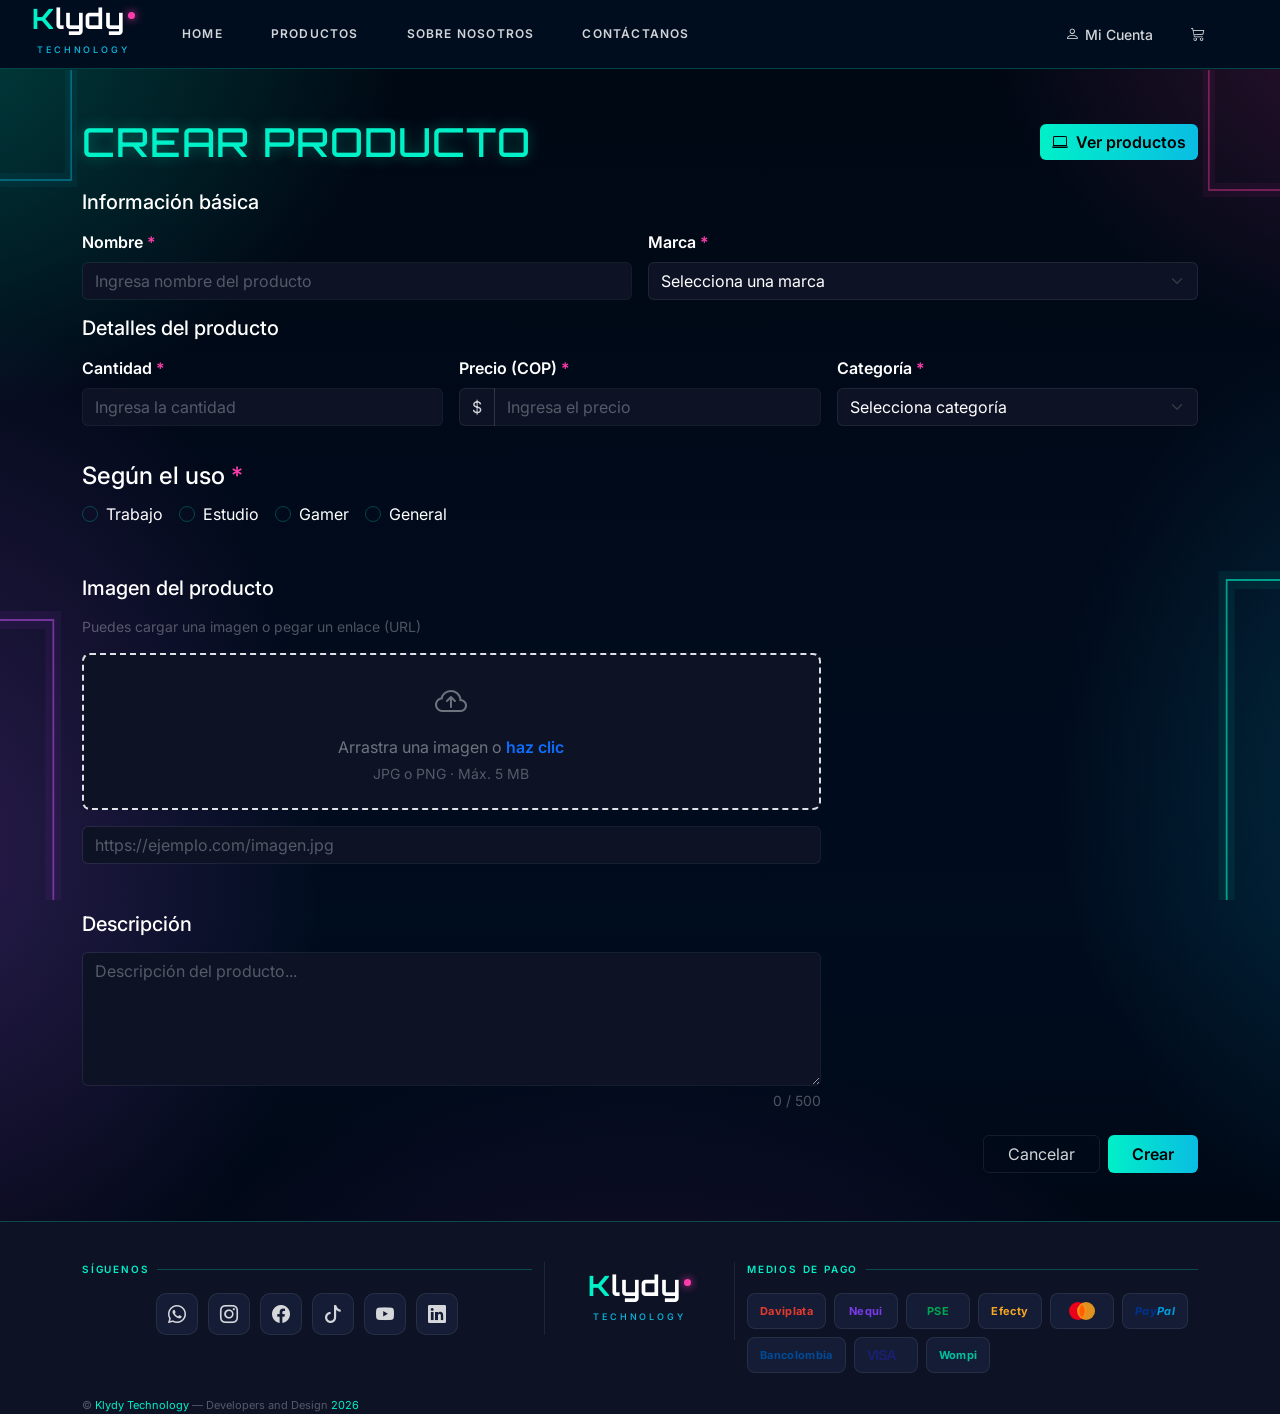
==== FRONTEND/HTML/admin-crear.html @ 04907a75 "Entrega tarea 12." ====
<!DOCTYPE html>
<html lang="es">

<head>
  <meta charset="UTF-8" />
  <meta name="viewport" content="width=device-width, initial-scale=1.0" />
  <title>KLYDY Technology</title>

  <!-- Fuentes -->
  <link rel="preconnect" href="https://fonts.googleapis.com" />
  <link rel="preconnect" href="https://fonts.gstatic.com" crossorigin />
  <link
    href="https://fonts.googleapis.com/css2?family=Orbitron:wght@400;700;900&family=Inter:wght@400;500;600&display=swap"
    rel="stylesheet" />

  <!-- Bootstrap 5 CSS -->
  <link href="https://cdn.jsdelivr.net/npm/bootstrap@5.3.8/dist/css/bootstrap.min.css" rel="stylesheet"
    integrity="sha384-sRIl4kxILFvY47J16cr9ZwB07vP4J8+LH7qKQnuqkuIAvNWLzeN8tE5YBujZqJLB" crossorigin="anonymous">

  <!-- Bootstrap Icons -->
  <link href="https://cdn.jsdelivr.net/npm/bootstrap-icons@1.11.0/font/bootstrap-icons.css" rel="stylesheet" />

  <!-- Favicon -->
  <link rel="icon" type="image/png" sizes="32x32" href="../images/klydy-favicon-32.png" />

  <!-- CSS de estilos generales del proyecto (variables, body, neon-lines) -->
  <link rel="stylesheet" href="../CSS/nav-footer.css" />

  <!-- CSS de esta página -->
  <link rel="stylesheet" href="../CSS/admin-crear.css" />
</head>

<body>

  <!-- ─────────────────────────────────────────────────────────
       DECORACIÓN GLOBAL — L-shapes neón en esquinas
       Heredado de nav-footer.css · position: fixed · z-index: 0
  ──────────────────────────────────────────────────────────── -->
  <div class="neon-lines" aria-hidden="true">
    <svg viewBox="0 0 1440 900" preserveAspectRatio="none" xmlns="http://www.w3.org/2000/svg">

      <!-- Cyan — esquina derecha inferior -->
      <polyline points="1380,900 1380,580 1440,580" fill="none" stroke="#00f0c8" stroke-width="2" opacity="0.6" />
      <polyline points="1380,900 1380,580 1440,580" fill="none" stroke="#00f0c8" stroke-width="18" opacity="0.07" />

      <!-- Purple — esquina izquierda inferior -->
      <polyline points="60,900 60,620 0,620" fill="none" stroke="#bc4fe8" stroke-width="2" opacity="0.55" />
      <polyline points="60,900 60,620 0,620" fill="none" stroke="#bc4fe8" stroke-width="18" opacity="0.07" />

      <!-- Pink — esquina derecha superior -->
      <polyline points="1440,190 1360,190 1360,70" fill="none" stroke="#ff3cac" stroke-width="1.5" opacity="0.50" />
      <polyline points="1440,190 1360,190 1360,70" fill="none" stroke="#ff3cac" stroke-width="14" opacity="0.06" />

      <!-- Blue — esquina izquierda superior -->
      <polyline points="0,180 80,180 80,70" fill="none" stroke="#0abde3" stroke-width="1.5" opacity="0.50" />
      <polyline points="0,180 80,180 80,70" fill="none" stroke="#0abde3" stroke-width="14" opacity="0.06" />

    </svg>
  </div>

  <!-- ============================================================
     NAVBAR
     ============================================================ -->
  <section class="nav">
    <nav class="navbar navbar-expand-lg">
      <div class="container-fluid">
        <div class="container-logo">
          <div class="footer-logo-wrap d-flex">
            <a class="footer-logo" href="#">
              <span>K</span>lydy<span class="footer-logo-dot"></span>
            </a>
            <p class="footer-sub">Technology</p>
          </div>
        </div>

        <!-- Toggler hamburguesa -->
        <button class="navbar-toggler d-lg-none" type="button" data-bs-toggle="collapse" data-bs-target="#navbarKlydy"
          aria-controls="navbarKlydy" aria-expanded="false" aria-label="Toggle navigation">
          <span class="navbar-toggler-icon"></span>
        </button>

        <!-- Collapse con links -->
        <div class="collapse navbar-collapse" id="navbarKlydy">
          <div>
            <ul class="navbar-nav flex-grow-1 justify-content-evenly mb-2 mb-lg-0">
              <li class="nav-item"><a class="nav-link klydy-link" href="index.html">HOME</a></li>
              <li class="nav-item"><a class="nav-link klydy-link" href="productos.html">PRODUCTOS</a></li>
              <li class="nav-item"><a class="nav-link klydy-link" href="sobre-nosotros.html">SOBRE NOSOTROS</a></li>
              <li class="nav-item"><a class="nav-link klydy-link" href="contacto.html">CONTÁCTANOS</a></li>
            </ul>
          </div>
        </div>

        <!-- Solo desktop -->
        <div class="d-none d-lg-flex align-items-center gap-2">
          <form class="d-flex align-items-center gap-2">
            <button class="btn klydy-btn-login" type="button" data-bs-toggle="modal" data-bs-target="#modalLogin">
              <i class="bi bi-person"></i> Mi Cuenta
            </button>
            <button class="btn klydy-btn-cart d-flex align-items-center" type="button" data-bs-toggle="offcanvas"
              data-bs-target="#offcanvasCarrito">
              <i class="bi bi-cart3"></i>
              <span class="klydy-badge ms-1" id="badge-desktop"></span>
            </button>
          </form>
        </div>

      </div>
    </nav>
  </section>




  <main>
    <section class="py-4 py-md-5">
      <div class="container">

        <!-- TÍTULO Y BOTON VER -->
        <div class="d-flex flex-column flex-md-row justify-content-between align-items-md-center mb-4 gap-2">

          <h1 class="mb-0">Crear producto</h1>

          <a href="../HTML/admin-ver.html" class="btn btn-outline-info btn__info">
            <i class="bi bi-laptop me-1"></i> Ver productos
          </a>
        </div>

        <form id="formCrearProducto" novalidate>

          <!-- ═══════════════════════════════
             SECCIÓN 1: INFORMACIÓN BÁSICA
        ═══════════════════════════════ -->
          <h5 class="mb-3">Información básica</h5>

          <!-- Nombre | Marca -->
          <div class="row g-3 mb-3">

            <div class="col-12 col-md-6">
              <label for="nombre" class="form-label fw-semibold">
                Nombre <span class="text-danger">*</span>
              </label>
              <input type="text" class="form-control" id="nombre" name="nombre"
                placeholder="Ingresa nombre del producto" maxlength="100" required />
              <div class="invalid-feedback">
                El nombre es obligatorio (máx. 100 caracteres).
              </div>
            </div>




            <div class="col-12 col-md-6">
              <label for="marca" class="form-label fw-semibold">
                Marca <span class="text-danger">*</span>
              </label>
              <select class="form-select" id="marca" name="marca" required>
                <option value="">Selecciona una marca</option>
                <option value="Samsung">Samsung</option>
                <option value="Acer">Acer</option>
                <option value="Apple">Apple</option>
                <option value="Asus">Asus</option>
                <option value="Dell">Dell</option>
                <option value="HP">HP</option>
                <option value="Lenovo">Lenovo</option>
                <option value="MSI">MSI</option>
                <option value="Otros">Otras</option>
              </select>

              <div class="invalid-feedback">
                Debes seleccionar una marca.
              </div>



            </div>






          </div>

          <!-- ═══════════════════════════════
             SECCIÓN 2: DETALLES DEL PRODUCTO
        ═══════════════════════════════ -->
          <h5 class="mb-3">Detalles del producto</h5>

          <!-- Cantidad | Precio | Categoría -->
          <div class="row g-3 mb-3">

            <div class="col-12 col-md-4">
              <label for="cantidad" class="form-label fw-semibold">
                Cantidad <span class="text-danger">*</span>
              </label>
              <input type="number" class="form-control" id="cantidad" name="cantidad" placeholder="Ingresa la cantidad"
                min="0" max="99999" step="1" required />
              <div class="invalid-feedback">
                Ingresa una cantidad válida (≥ 0).
              </div>
            </div>

            <div class="col-12 col-md-4">
              <label for="precio" class="form-label fw-semibold">
                Precio (COP) <span class="text-danger">*</span>
              </label>
              <div class="input-group">
                <span class="input-group-text">$</span>
                <input type="text" class="form-control" id="precio" name="precio" placeholder="Ingresa el precio"
                  inputmode="numeric" maxlength="15" required />
              </div>
              <div class="invalid-feedback d-block" id="precioError" style="display:none !important;"></div>
            </div>

            <div class="col-12 col-md-4">
              <label for="categoria" class="form-label fw-semibold">
                Categoría <span class="text-danger">*</span>
              </label>
              <select class="form-select" id="categoria" name="categoria" required>
                <option value="" selected disabled>Selecciona categoría</option>
                <option value="laptops">Laptops</option>
                <option value="mouses">Mouses</option>
                <option value="smartwatches">Smartwatches</option>
                <option value="audio">Audio</option>
                <option value="teclados">Teclados</option>
                <option value="tarjetas">Tarjetas Gráficas</option>
                <option value="accesorios">Accesorios</option>
              </select>
              <div class="invalid-feedback">
                Selecciona una categoría.
              </div>
            </div>

          </div>

          <!-- Uso -->
          <div class="row g-3 mb-3 mt-3">
            <div class="col-12">
              <fieldset>
                <legend class="form-label  mb-2">
                  Según el uso <span class="text-danger">*</span>
                </legend>

                <div class="d-flex flex-wrap gap-3">
                  <div class="form-check">
                    <input class="form-check-input" type="radio" name="uso" id="usoTrabajo" value="trabajo" required />
                    <label class="form-check-label" for="usoTrabajo">Trabajo</label>
                  </div>

                  <div class="form-check">
                    <input class="form-check-input" type="radio" name="uso" id="usoEstudio" value="estudio" />
                    <label class="form-check-label" for="usoEstudio">Estudio</label>
                  </div>

                  <div class="form-check">
                    <input class="form-check-input" type="radio" name="uso" id="usoGamer" value="gamer" />
                    <label class="form-check-label" for="usoGamer">Gamer</label>
                  </div>

                  <div class="form-check">
                    <input class="form-check-input" type="radio" name="uso" id="usoGeneral" value="general" />
                    <label class="form-check-label" for="usoGeneral">General</label>
                  </div>
                </div>

                <div class="text-danger small mt-1" id="usoError" style="display:none;">
                  Selecciona un tipo de uso.
                </div>
              </fieldset>
            </div>
          </div>

          <!-- ═══════════════════════════════
             SECCIÓN 3: IMAGEN
        ═══════════════════════════════ -->


          <h5 class="mb-3 mt-5">Imagen del producto</h5>

          <div class="row g-3 mb-3">
            <div class="col-12 col-md-8">

              <!-- MENSAJE -->
              <p class="text-muted small">
                Puedes cargar una imagen o pegar un enlace (URL)
              </p>

              <!-- DROPZONE -->
              <div id="dropZone"
                class="border border-2 rounded-3 d-flex flex-column align-items-center justify-content-center p-4 text-center"
                style="cursor:pointer; min-height: 140px; border-style: dashed !important;">

                <i class="bi bi-cloud-arrow-up fs-2 mb-2 text-secondary"></i>
                <p class="mb-1 text-secondary">
                  Arrastra una imagen o <span class="text-primary fw-semibold">haz clic</span>
                </p>
                <p class="small text-muted mb-0">JPG o PNG · Máx. 5 MB</p>

                <input type="file" class="d-none" id="imagenProducto" accept=".jpg,.jpeg,.png" />
              </div>

              <!-- INPUT URL -->
              <div class="mt-3">
                <input type="url" id="imagenUrl" class="form-control" placeholder="https://ejemplo.com/imagen.jpg" />
              </div>

              <!-- PREVIEW (sirve para ambos) -->
              <div id="previewContainer" class="mt-3 d-none">
                <div class="d-flex align-items-center gap-3">
                  <img id="previewImg" class="rounded border" style="max-width: 120px;" />
                  <div>
                    <p class="small mb-1" id="previewNombre"></p>
                    <button type="button" class="btn btn-sm btn-outline-danger" id="btnQuitarImagen">
                      Quitar
                    </button>
                  </div>
                </div>
              </div>

              <div class="text-danger small mt-1" id="imagenError" style="display:none;"></div>

            </div>
          </div>

          <!-- ═══════════════════════════════
             SECCIÓN 4: DESCRIPCIÓN
        ═══════════════════════════════ -->
          <h5 class="mb-3 mt-5">Descripción</h5>

          <div class="row g-3 mb-4">
            <div class="col-12 col-md-8">
              <textarea class="form-control" id="descripcion" rows="5" placeholder="Descripción del producto..."
                maxlength="500" required></textarea>
              <div class="invalid-feedback">La descripción es obligatoria (máx. 500 caracteres).</div>
              <div class="form-text text-end" id="descContador">0 / 500</div>
            </div>
          </div>

          <!-- BOTONES -->
          <div class="d-flex justify-content-end gap-2 flex-wrap">
            <button type="button" id="btnCancelar" class="btn btn-outline-secondary px-4">
              Cancelar
            </button>
            <button type="submit" class="btn btn-dark px-4">
              Crear
            </button>
          </div>

        </form>
      </div>
    </section>
 
  </main>
  <!-- FIN CONTENIDO  -->








  <!-- ============================================================
     MODAL LOGIN
    
     ============================================================ -->
  <div class="modal fade" id="modalLogin" tabindex="-1">
    <div class="modal-dialog modal-dialog-centered">
      <div class="modal-content modal-klydy">

        <div class="modal-header border-0">
          <h5 class="modal-title text-white fw-bold">Iniciar sesión</h5>
          <button type="button" class="btn-close btn-close-white" data-bs-dismiss="modal" aria-label="Cerrar"></button>
        </div>

        <div class="modal-logo-wrap">
          <p class="modal-logo"><span>K</span>lydy<span class="modal-logo-dot"></span></p>
          <p class="modal-logo-sub">Technology</p>
        </div>

        <div class="modal-body px-4 pb-4">
          <div class="mb-3">
            <label class="modal-label">Correo</label>
            <input type="email" class="form-control klydy-input" placeholder="tu@email.com">
          </div>
          <div class="mb-4">
            <label class="modal-label">Contraseña</label>
            <input type="password" class="form-control klydy-input" placeholder="••••••••">
          </div>
          <button class="btn w-100 fw-bold modal-btn-enter">ENTRAR</button>
          <p class="modal-register-text">
            <a href="registrarse.html" class="modal-register-link">Regístrate</a>
            <a href="recuperar.html" class="modal-register-link">¿Olvidaste tu contraseña?</a>
          </p>
        </div>

      </div>
    </div>
  </div>


  <!-- ============================================================
     OFFCANVAS CARRITO
     ============================================================ -->
  <div class="offcanvas offcanvas-end" tabindex="-1" id="offcanvasCarrito" aria-labelledby="offcanvasCarritoLabel">
    <div class="offcanvas-header" style="background:#0d1225; border-bottom: 1px solid rgba(0,240,200,0.2);">
      <h5 class="offcanvas-title text-white" id="offcanvasCarritoLabel">
        <i class="bi bi-cart3 me-2" style="color:#00f0c8;"></i>Mi Carrito
      </h5>
      <button type="button" class="btn-close btn-close-white" data-bs-dismiss="offcanvas" aria-label="Cerrar"></button>
    </div>
    <div class="offcanvas-body" style="background:#0d1225; color: rgba(255,255,255,0.5);">
      <p class="text-center mt-4">Tu carrito está vacío.</p>
    </div>
  </div>


  <section class="footer">
    <!-- ══════════════════════════════════════════════════════
     FOOTER
══════════════════════════════════════════════════════ -->
    <footer class="klydy-footer">
      <div class="container">

        <div class="row gy-4 pb-4 align-items-start">

          <!-- COL: REDES SOCIALES -->
          <div class="col-12 col-md-5 col-lg-5 footer-divider">
            <p class="footer-title">Síguenos</p>
            <div class="social-grid">
              <a href="#" class="social-btn whatsapp" title="WhatsApp"> <i class="bi bi-whatsapp"></i></a>
              <a href="#" class="social-btn instagram" title="Instagram"><i class="bi bi-instagram"></i></a>
              <a href="#" class="social-btn facebook" title="Facebook"> <i class="bi bi-facebook"></i></a>
              <a href="#" class="social-btn tiktok" title="TikTok"> <i class="bi bi-tiktok"></i></a>
              <a href="#" class="social-btn youtube" title="YouTube"> <i class="bi bi-youtube"></i></a>
              <a href="#" class="social-btn linkedin" title="LinkedIn"> <i class="bi bi-linkedin"></i></a>
            </div>
          </div>

          <!-- COL: LOGO -->
          <div class="col-12 col-md-2 col-lg-2 footer-divider d-flex align-items-center justify-content-center">
            <div class="footer-logo-wrap">
              <a class="footer-logo" href="#">
                <span>K</span>lydy<span class="footer-logo-dot"></span>
              </a>
              <p class="footer-sub">Technology</p>
            </div>
          </div>

          <!-- COL: MEDIOS DE PAGO -->
          <div class="col-12 col-md-5 col-lg-5">
            <p class="footer-title">Medios de pago</p>
            <div class="payment-grid">
              <div class="payment-badge"><span class="pay-daviplata">Daviplata</span></div>
              <div class="payment-badge"><span class="pay-nequi">Nequi</span></div>
              <div class="payment-badge"><span class="pay-pse">PSE</span></div>
              <div class="payment-badge"><span class="pay-efecty">Efecty</span></div>
              <div class="payment-badge">
                <svg width="32" height="20" viewBox="0 0 32 20" xmlns="http://www.w3.org/2000/svg">
                  <circle cx="12" cy="10" r="9" fill="#eb001b" />
                  <circle cx="20" cy="10" r="9" fill="#f79e1b" opacity="0.9" />
                  <path d="M16 3.5a9 9 0 0 1 0 13A9 9 0 0 1 16 3.5z" fill="#ff5f00" />
                </svg>
              </div>
              <div class="payment-badge">
                <span class="pay-paypal" style="font-weight:800; font-style:italic;">Pay<span
                    style="color:#009cde;">Pal</span></span>
              </div>
              <div class="payment-badge"><span class="pay-bancol">Bancolombia</span></div>
              <div class="payment-badge">
                <svg width="38" height="14" viewBox="0 0 38 14" xmlns="http://www.w3.org/2000/svg">
                  <text x="0" y="12" font-family="Arial" font-size="14" font-weight="900" fill="#1a1f71"
                    letter-spacing="-1">VISA</text>
                </svg>
              </div>
              <div class="payment-badge"><span class="pay-wompi">Wompi</span></div>
            </div>
          </div>
        </div>

        <!-- BARRA COPYRIGHT -->

        <div class="col-12">
          <p class="footer-copy">
            © <span>Klydy Technology</span> — Developers and Design <span>2026</span>
          </p>
        </div>

      </div>
    </footer>
  </section>


  <!-- ============================================================
     BARRA INFERIOR MÓVIL
     ============================================================ -->
  <div class="bottom-nav d-lg-none">

    <button class="bottom-nav-item btn-cuenta" data-bs-toggle="modal" data-bs-target="#modalLogin"
      onclick="setActive(this)">
      <i class="bi bi-person-circle"></i>
      <span class="label">Mi Cuenta</span>
    </button>

    <button class="bottom-nav-item btn-carrito" data-bs-toggle="offcanvas" data-bs-target="#offcanvasCarrito"
      onclick="setActive(this)">
      <i class="bi bi-cart3"></i>
      <span class="bottom-badge" id="badge-mobile">0</span>
      <span class="label">Carrito</span>
    </button>

    <button class="bottom-nav-item btn-menu active" data-bs-toggle="collapse" data-bs-target="#navbarKlydy"
      onclick="setActive(this)">
      <i class="bi bi-grid-3x3-gap"></i>
      <span class="label">Menú</span>
    </button>
  </div>




  <!-- Bootstrap  -->
  <script src="https://cdn.jsdelivr.net/npm/bootstrap@5.3.8/dist/js/bootstrap.bundle.min.js"
    integrity="sha384-FKyoEForCGlyvwx9Hj09JcYn3nv7wiPVlz7YYwJrWVcXK/BmnVDxM+D2scQbITxI"
    crossorigin="anonymous"></script>




  <script src="../JS/admin-crear.js"></script>
   <div id="toastProducto" class="toast-custom">Producto agregado correctamente</div>
</body>

</html>
---- FRONTEND/CSS/nav-footer.css ----
/* ============================================================
   BASE
   ============================================================ */
*, *::before, *::after { box-sizing: border-box; margin: 0; padding: 0; }


:root {

  /* ── FONDOS ─────────────────────────────────────────────── */
  --bg-base:          #050d1f;   /* Fondo principal */
  --bg-surface:       #0d1225;   /* Tarjetas, modales */
  --bg-elevated:      #141d35;   /* Hover, elementos */
  --bg-overlay:       rgba(5, 13, 31, 0.97);  /* Navbar, overlays */

  /* ── NEONES PRINCIPALES ─────────────────────────────────── */
  --neon-cyan:        #00f0c8;   /* Primario — links activos, bordes, precios */
  --neon-purple:      #bc4fe8;   /* Secundario — categorías, login */
  --neon-pink:        #ff3cac;   /* Acento — carrito, badges, CTAs */
  --neon-blue:        #0abde3;   /* Info — botón enviar, links */

  /* ── NEONES CON OPACIDAD (fondos) ───────────────── */
  --neon-cyan-10:     rgba(0, 240, 200, 0.10);
  --neon-cyan-15:     rgba(0, 240, 200, 0.15);
  --neon-cyan-20:     rgba(0, 240, 200, 0.20);
  --neon-purple-10:   rgba(188, 79, 232, 0.10);
  --neon-purple-20:   rgba(188, 79, 232, 0.20);
  --neon-pink-10:     rgba(255, 60, 172, 0.10);
  --neon-pink-20:     rgba(255, 60, 172, 0.20);
  --neon-blue-10:     rgba(10, 189, 227, 0.10);
  --neon-blue-20:     rgba(10, 189, 227, 0.20);

  /* ── TEXTO ──────────────────────────────────────────────── */
  --text-primary:     #ffffff;
  --text-secondary:   rgba(255, 255, 255, 0.825);
  --text-muted:       rgba(255, 255, 255, 0.30);
  --text-cyan:        #00f0c8;
  --text-purple:      #bc4fe8;
  --text-pink:        #ff3cac;
  --text-blue:        #0abde3;

  /* ── BORDES ─────────────────────────────────────────────── */
  --border-default:   rgba(255, 255, 255, 0.08);
  --border-cyan:      rgba(0, 240, 200, 0.25);
  --border-cyan-hover:rgba(0, 240, 200, 0.55);
  --border-purple:    rgba(188, 79, 232, 0.25);
  --border-pink:      rgba(255, 60, 172, 0.25);
  --border-blue:      rgba(10, 189, 227, 0.25);

  /* / SOMBRAS ────────────────────────────────────── */
  --glow-cyan:        0 0 14px rgba(0, 240, 200, 0.35);
  --glow-cyan-lg:     0 0 30px rgba(0, 240, 200, 0.50);
  --glow-purple:      0 0 14px rgba(188, 79, 232, 0.35);
  --glow-pink:        0 0 14px rgba(255, 60, 172, 0.35);
  --glow-blue:        0 0 14px rgba(10, 189, 227, 0.35);

  /* ── GRADIENTES ─────────────────────────────────────────── */
  --gradient-cyan-purple: linear-gradient(90deg, #00f0c8, #bc4fe8);
  --gradient-purple-pink: linear-gradient(90deg, #bc4fe8, #ff3cac);
  --gradient-cyan-blue:   linear-gradient(90deg, #00f0c8, #0abde3);
  --gradient-btn:         linear-gradient(90deg, #00f0c8, #0abde3);

  /* ── BORDER RADIUS ──────────────────────────────────────── */
  --radius-sm:   6px;
  --radius-md:   8px;
  --radius-lg:   12px;
  --radius-xl:   16px;
  --radius-pill: 999px;

  /* ── TIPOGRAFÍA ─────────────────────────────────────────── */
  --font-heading: 'Orbitron', sans-serif;
  --font-body:    'Inter', sans-serif;

  /* ── TRANSICIONES ───────────────────────────────────────── */
  --transition-fast:   all 0.15s ease;
  --transition-normal: all 0.20s ease;
  --transition-slow:   all 0.30s ease;

}

body {
  background-color: #000510;
  background-image:
    /* Niebla cyan intensa arriba izquierda */
    radial-gradient(ellipse 70% 50% at -10% 0%,   rgba(0,240,200,0.28)  0%, transparent 60%),
    /* Niebla purple izquierda centro */
    radial-gradient(ellipse 55% 70% at -5%  60%,  rgba(188,79,232,0.22) 0%, transparent 55%),
    /* Niebla pink arriba derecha */
    radial-gradient(ellipse 60% 45% at 110% 0%,   rgba(255,60,172,0.20) 0%, transparent 55%),
    /* Niebla blue derecha centro */
    radial-gradient(ellipse 50% 60% at 110% 55%,  rgba(10,189,227,0.18) 0%, transparent 55%),
    /* Resplandor purple abajo centro */
    radial-gradient(ellipse 80% 60% at 50%  110%,  rgba(188,79,232,0.18) 0%, transparent 60%),
    /* Cyan abajo izquierda */
    radial-gradient(ellipse 60% 40% at 30%  110%,  rgba(0,240,200,0.12)  0%, transparent 55%),
    /* Pink abajo derecha */
    radial-gradient(ellipse 50% 35% at 80%  110%,  rgba(255,60,172,0.14) 0%, transparent 55%),
    /* Base oscura profunda */
    linear-gradient(180deg, #000812 0%, #010a1a 35%, #000d1f 65%, #000510 100%);

  font-family: 'Inter', sans-serif; 
  min-height: 100vh;
  position: relative;
  padding-bottom: 70px;
  padding-top: 70px;
}

body {
  padding-top: 70px;
  padding-bottom: 70px;
  font-family: 'Inter', sans-serif; 
  min-height: 100vh;
  position: relative;

}

/* ── L-SHAPES ESQUINAS ─────────────────────────────────────── */
.neon-lines {
  position: fixed;
  inset: 0;
  z-index: 0;
  pointer-events: none;
}

.neon-lines svg {
  width: 100%;
  height: 100%;
  position: absolute;
  inset: 0;
}


@media (min-width: 992px) {
  body { 
    padding-bottom: 0; /* en desktop no hay barra inferior */
  }
}

nav{
   background: var(--bg-overlay);
   z-index: 9999;
}
.navbar {
  background: #000d1f !important;
  position: fixed !important;
  top: 0;
  left: 0;
  right: 0;
  width: 100%;
  z-index: 9999; /* ← debe ser mayor que todo lo demás */
  border-bottom: 1px solid var(--border-cyan);
  padding: 0;
  opacity: 100%;
}

.container-fluid {
  display: flex;
  align-items: center;
  padding: 0 2rem;
  height: 68px;
  gap: 8px;
}

.navbar-brand {
  font-family: 'Orbitron', sans-serif;
  font-size: 20px;
  font-weight: 700;
  color: var(--text-primary) !important;
  letter-spacing: 1px;
  text-decoration: none;
  flex-shrink: 0;
  
}
.navbar-brand span { color: var(--neon-cyan); }
.navbar-brand img {
  height: 40px;
  width: auto;
  object-fit: contain;
}

.klydy-link {
  margin-left: 30px;
  position: relative;
  font-size: 12px;
  font-weight: 600;
  letter-spacing: 0.1em;
  color: var(--text-secondary) !important;
  border: 1px solid transparent;
  border-radius: var(--radius-md);
  transition: var(--transition-normal);
  white-space: nowrap;
}

.klydy-link::after {
  content: '';
  position: absolute;
  bottom: 3px; left: 16px; right: 16px;
  height: 2px;
  background: var(--gradient-cyan-purple);
  border-radius: 2px;
  transform: scaleX(0);
  transform-origin: left;
  transition: transform 0.25s cubic-bezier(0.4,0,0.2,1);
}

.klydy-link:hover,
.klydy-link.active {
  color: var(--neon-cyan) !important;
  background: var(--neon-cyan-10);
  border-color: var(--border-cyan);
  box-shadow: var(--glow-cyan);
}

.klydy-link:hover::after,
.klydy-link.active::after {
  transform: scaleX(1);
}

.klydy-input {
  background: var(--bg-surface) !important;
  border: 1px solid var(--border-cyan) !important;
  border-radius: var(--radius-md) !important;
  color: var(--text-primary) !important;
  font-size: 12px;
  width: 160px;
  transition: width 0.3s ease, border-color 0.2s, box-shadow 0.2s;
}
.klydy-input::placeholder { color: var(--text-muted) !important; }
.klydy-input:focus {
  width: 200px;
  border-color: var(--neon-cyan) !important;
  box-shadow: 0 0 0 3px var(--neon-cyan-10) !important;
}

.klydy-search-btn {
  color: var(--neon-cyan);
  padding: 7px 10px;
  transition: var(--transition-normal);
  background: transparent;
  display: flex; align-items: center;
}
.klydy-search-btn:hover {
  background: var(--neon-cyan-10);
  color: var(--neon-cyan);
  box-shadow: var(--glow-cyan);
}

.klydy-btn-login {
  font-size: 14px;
  font-weight: 500;
  color: var(--text-secondary);
  padding: 7px 14px;
  background: transparent;
  transition: var(--transition-normal);
  white-space: nowrap;
  display: flex; align-items: center; gap: 6px;
}
.klydy-btn-login:hover {
  color: var(--neon-cyan);
  background: var(--neon-cyan-10);
  border-color: var(--border-cyan);
  box-shadow: var(--glow-cyan);
}

.klydy-btn-cart {
  font-size: 14px;
  font-weight: 500;
  color: var(--text-secondary);
  padding: 7px 14px;
  background: transparent;
  transition: var(--transition-normal);
  white-space: nowrap;
  display: flex; align-items: center; gap: 6px;
}
.klydy-btn-cart:hover {
   color: var(--neon-cyan);
}

.klydy-badge {
  color: var(--text-primary);
  font-size: 14px;
  font-weight: 400;
  padding: 2px 6px;
  min-width: 18px;
  text-align: center;
  line-height: 1.4;  
}

.navbar-toggler {
  border-color: var(--border-cyan) !important;
  box-shadow: var(--glow-cyan);
  padding: 6px 10px;
}
.navbar-toggler-icon {
  background-image: url("data:image/svg+xml,%3csvg xmlns='http://www.w3.org/2000/svg' viewBox='0 0 30 30'%3e%3cpath stroke='rgba(0,240,200,0.85)' stroke-linecap='round' stroke-miterlimit='10' stroke-width='2' d='M4 7h22M4 15h22M4 23h22'/%3e%3c/svg%3e") !important;
}

.navbar-collapse {
  display: flex;
  align-items: center;
}

.bottom-nav {
  display: none;
}

/* Ícono del toggler cambia según estado */
.navbar-toggler[aria-expanded="true"] .navbar-toggler-icon {
  background-image: url("data:image/svg+xml,%3csvg xmlns='http://www.w3.org/2000/svg' viewBox='0 0 30 30'%3e%3cpath stroke='rgba(255,60,172,0.85)' stroke-linecap='round' stroke-miterlimit='10' stroke-width='2' d='M6 6L24 24M6 24L24 6'/%3e%3c/svg%3e") !important;
  border-color: rgba(255,60,172,0.35) !important;
}

.navbar-toggler[aria-expanded="true"] {
  border-color: rgba(255,60,172,0.35) !important;
  box-shadow: 0 0 10px rgba(255,60,172,0.25) !important;
}

@media (min-width: 200px) and (max-width: 1100px) {
  .footer-sub {
    display: none;
  }
  .footer-logo {
   margin-bottom: 10px;
}
 
}
@media (max-width: 991px) {

  .navbar {
    position: fixed !important;
    top: 0;
    left: 0;
    right: 0;
    z-index: 9999;
  }

  .navbar .container-fluid {
    height: 56px;
    padding: 0 0.75rem;
    display: flex;
    align-items: center;
    justify-content: space-between;
    flex-wrap: nowrap;
    gap: 8px;
  }

 
  .navbar-brand {
    padding: 0;
    margin: 0;
    flex-shrink: 0;
  }

  /* Toggler compacto */
  .navbar-toggler {
    flex-shrink: 0;
    padding: 5px 8px;
  }

  .navbar-collapse {
    position: fixed !important;
    top: 56px !important;   /* altura del navbar móvil */
    left: 0;
    right: 0;
    z-index: 9998;
    max-height: calc(100vh - 56px - 64px); /* pantalla - navbar - barra inferior */
    overflow-y: auto;       /* scroll si el contenido es muy largo */
    scrollbar-width: none;
    background: #000d1f !important;
    border: 1px solid rgba(0,240,200,0.15);
    border-radius: 0 0 12px 12px;
    margin-top: 0 !important;
    padding: 1rem;
    box-shadow: 0 8px 32px rgba(0,0,0,0.9);
    
    
  }



  .navbar-collapse .navbar-nav {
    flex-direction: column;
  }

  .navbar-collapse .klydy-link {
    display: block;
    padding: 10px 16px;
    border-bottom: 1px solid var(--border-default);
    border-radius: 0;
    border-left: none;
    border-right: none;
    border-top: none;
  }

  .navbar-collapse .nav-item:last-child .klydy-link {
    border-bottom: none;
  }

  #searchBar {
    background: var(--bg-overlay);
    border-radius: 0 0 var(--radius-lg) var(--radius-lg);
    padding: 8px 12px;
  }

  #searchBar .klydy-input {
    width: 100% !important;
  }

  .bottom-nav {
    position: fixed !important;
    bottom: 0;
    left: 0;
    width: 100%;
    z-index: 9999;
    display: flex;
    position: fixed;
    height: 64px;
    background: var(--bg-overlay);
    border-top: 1px solid var(--border-cyan);
    backdrop-filter: blur(16px);
    -webkit-backdrop-filter: blur(16px);
    align-items: stretch;
    box-shadow: 0 -4px 24px rgba(0,0,0,0.4), 0 -1px 0 var(--neon-cyan-10);
  }

  .bottom-nav-item {
    flex: 1;
    display: flex;
    flex-direction: column;
    align-items: center;
    justify-content: center;
    gap: 3px;
    cursor: pointer;
    background: transparent;
    border: none;
    color: var(--text-muted);
    font-size: 10px;
    font-weight: 500;
    letter-spacing: 0.04em;
    font-family: var(--font-body);
    transition: var(--transition-normal);
    padding: 6px 4px;
    position: relative;
    text-decoration: none;
  }

  .bottom-nav-item i {
    font-size: 20px;
    line-height: 1;
    transition: var(--transition-normal);
  }

  .bottom-nav-item span.label {
    font-size: 10px;
    line-height: 1;
  }

  .bottom-nav-item:hover,
  .bottom-nav-item.active {
    color: var(--neon-cyan);
    background: var(--neon-cyan-10);
  }

  .bottom-nav-item:hover i,
  .bottom-nav-item.active i {
    text-shadow: var(--glow-cyan);
  }

  .bottom-nav-item.active::before {
    content: '';
    position: absolute;
    top: 0; left: 20%; right: 20%;
    height: 2px;
    background: var(--gradient-cyan-purple);
    border-radius: 0 0 4px 4px;
  }

  .bottom-nav-item .bottom-badge {
    position: absolute;
    top: 6px;
    right: calc(50% - 18px);
    background: var(--neon-pink);
    color: var(--text-primary);
    font-size: 9px;
    font-weight: 700;
    padding: 1px 5px;
    border-radius: var(--radius-pill);
    min-width: 16px;
    text-align: center;
    box-shadow: var(--glow-pink);
    line-height: 1.5;
  }

  .bottom-nav-item.btn-cuenta:hover,
  .bottom-nav-item.btn-cuenta.active { color: var(--neon-purple); background: var(--neon-purple-10); }
  .bottom-nav-item.btn-cuenta:hover i,
  .bottom-nav-item.btn-cuenta.active i { text-shadow: var(--glow-purple); }
  .bottom-nav-item.btn-cuenta.active::before { background: var(--gradient-purple-pink); }

  .bottom-nav-item.btn-carrito:hover,
  .bottom-nav-item.btn-carrito.active { color: var(--neon-pink); background: var(--neon-pink-10); }
  .bottom-nav-item.btn-carrito:hover i,
  .bottom-nav-item.btn-carrito.active i { text-shadow: var(--glow-pink); }
  .bottom-nav-item.btn-carrito.active::before { background: var(--gradient-purple-pink); }

  .bottom-nav-item.btn-menu.active { color: var(--neon-blue); background: var(--neon-blue-10); }
  .bottom-nav-item.btn-menu.active i { text-shadow: var(--glow-blue); }
  .bottom-nav-item.btn-menu.active::before { background: var(--gradient-cyan-blue); }

}

@media (max-width: 991px) {

  /* Fondo oscuro sólido del collapse */
  .navbar-collapse {
    background: #000d1f !important;
    border: 1px solid rgba(0, 240, 200, 0.15);
    border-radius: 12px;
    
    margin-top: 8px;
    padding: 1rem;
    box-shadow:
      0 8px 32px rgba(0, 0, 0, 0.9),
      inset 0 0 0 1px rgba(0, 0, 0, 1);
    
      
  }

  /* Navbar superior también sólido */
  .navbar {
    background: #000d1f !important;
  }

}

/*Responsive carrito.................................................................................*/



/* ══════════════════════════════════════════════════════
   FOOTER
══════════════════════════════════════════════════════ */
.klydy-footer {
  background: var(--bg-surface);
  border-top: 1px solid var(--border-cyan);
  padding: 2.5rem 0 0;
  margin-top: auto;
}

/* ── Títulos de sección ── */
.footer-title {
  font-size: 10px;
  font-weight: 600;
  letter-spacing: 0.18em;
  text-transform: uppercase;
  color: var(--neon-cyan);
  display: flex;
  align-items: center;
  gap: 8px;
}

.footer-title::after {
  content: '';
  flex: 1;
  height: 1px;
  background: var(--border-cyan);
}

/* ── Divisores verticales entre columnas ── */
.footer-divider {
  border-right: 1px solid var(--border-default);
}

@media (max-width: 767px) {
  .footer-divider { border-right: none }
}

/* ══════════════════════════════════════════════════════
   SECCIÓN 1 — MEDIOS DE PAGO
══════════════════════════════════════════════════════ */
.payment-grid {
  display: flex;
  flex-wrap: wrap;
  gap: 8px;
  align-items: center;
}

.payment-badge {
  display: flex;
  align-items: center;
  justify-content: center;
  background: var(--bg-elevated);
  border: 1px solid var(--border-default);
  border-radius: 8px;
  padding: 6px 12px;
  min-width: 64px;
  height: 36px;
  transition: border-color 0.2s, box-shadow 0.2s;
  cursor: default;
}

.payment-badge:hover {
  border-color: var(--border-cyan);
  box-shadow: var(--glow-cyan);
}

.payment-badge span {
  font-size: 11px;
  font-weight: 700;
  letter-spacing: 0.03em;
  white-space: nowrap;
}

/* Colores de cada medio */
.pay-nequi    { color: #7c3aed; }
.pay-daviplata{ color: #e63a2e; }
.pay-pse      { color: #00a651; }
.pay-efecty   { color: #f5a623; }
.pay-master   { color: #eb001b; }
.pay-paypal   { color: #003087; }
.pay-bancol   { color: #004a97; }
.pay-visa     { color: #1a1f71; }
.pay-wompi    { color: #00c1a0; }

/* ══════════════════════════════════════════════════════
   SECCIÓN 2 — LOGO KLYDY
══════════════════════════════════════════════════════ */
.footer-logo-wrap {
  display: flex;
  flex-direction: column;
  align-items: center;
  text-align: center;
  gap: 10px;
}

.footer-logo {
  font-family: 'Orbitron', sans-serif;
  font-size: 28px;
  font-weight: 700;
  color: var(--text-primary);
  letter-spacing: 1px;
  line-height: 1;
  text-decoration: none;
  margin-top: 10px;
}

.footer-logo span { color: var(--neon-cyan); }

.footer-logo-dot {
  width: 7px;
  height: 7px;
  background: var(--neon-pink);
  border-radius: 50%;
  box-shadow: 0 0 8px var(--neon-pink);
  display: inline-block;
  margin-left: 3px;
  vertical-align: super;
}

.footer-sub {
  font-size: 9px;
  letter-spacing: 0.32em;
  text-transform: uppercase;
  color: var(--neon-blue);
  font-weight: 500;
}

.footer-desc {
  font-size: 12px;
  color: var(--text-muted);
  line-height: 1.65;
  max-width: 200px;
  margin-top: 4px;
}

/* ══════════════════════════════════════════════════════
   SECCIÓN 3 — REDES SOCIALES
══════════════════════════════════════════════════════ */
.social-grid {
  display: flex;
  flex-wrap: wrap;
  gap: 10px;
  justify-content: center;
}

.social-btn {
  width: 42px;
  height: 42px;
  border-radius: 10px;
  background: var(--bg-elevated);
  border: 1px solid var(--border-default);
  color: var(--text-secondary);
  display: flex;
  align-items: center;
  justify-content: center;
  font-size: 18px;
  text-decoration: none;
  transition: color 0.2s, border-color 0.2s, box-shadow 0.2s, transform 0.15s;
}

.social-btn:hover {
  transform: translateY(-2px);
}

/* Colores hover por red */
.social-btn.whatsapp:hover { color: #25d366; border-color: rgba(37,211,102,0.45); box-shadow: 0 0 14px rgba(37,211,102,0.25); }
.social-btn.instagram:hover{ color: #e1306c; border-color: rgba(225,48,108,0.45); box-shadow: 0 0 14px rgba(225,48,108,0.25); }
.social-btn.facebook:hover  { color: #1877f2; border-color: rgba(24,119,242,0.45); box-shadow: 0 0 14px rgba(24,119,242,0.25); }
.social-btn.tiktok:hover    { color: #69c9d0; border-color: rgba(105,201,208,0.45); box-shadow: 0 0 14px rgba(105,201,208,0.25); }
.social-btn.youtube:hover   { color: #ff0000; border-color: rgba(255,0,0,0.45);     box-shadow: 0 0 14px rgba(255,0,0,0.25); }
.social-btn.linkedin:hover  { color: #0a66c2; border-color: rgba(10,102,194,0.45); box-shadow: 0 0 14px rgba(10,102,194,0.25); }

/* ══════════════════════════════════════════════════════
   BARRA INFERIOR — COPYRIGHT
══════════════════════════════════════════════════════ */
.footer-bottom {
  border-top: 1px solid var(--border-default);
  padding: 1rem 0;
  margin-top: 2rem;
}

.footer-bottom-links {
  display: flex;
  gap: 1.5rem;
  flex-wrap: wrap;
  list-style: none;
  padding: 0;
  margin: 0;
}

.footer-bottom-links a {
  font-size: 12px;
  color: var(--text-muted);
  text-decoration: none;
  transition: color 0.2s;
}

.footer-bottom-links a:hover { color: var(--neon-cyan); }

.footer-copy {
  font-size: 11px;
  color: var(--text-muted);
  margin: 0;
  text-align: left;
}

.footer-copy span { color: var(--neon-cyan); }

/* ══════════════════════════════════════════════════════
   MODAL-LOLOGIN
══════════════════════════════════════════════════════ */

.modal-body {
  width: 100%;
  box-sizing: border-box;
}

.logo-form {
  margin: auto;
  text-align: center;
  gap: 5px;
}

.logo-form {
  font-family: 'Orbitron', sans-serif;
  font-size: 26px;
  font-weight: 700;
  color: var(--text-primary);
  letter-spacing: 1px;
  line-height: 1;
  text-decoration: none;
}

.logo-form span { color: var(--neon-cyan); }

.logo-form-dot {
  width: 7px;
  height: 7px;
  background: var(--neon-pink);
  border-radius: 50%;
  box-shadow: 0 0 8px var(--neon-pink);
  display: inline-block;
  margin-left: 3px;
  vertical-align: super;
}

.logo-form-sub {
  font-size: 9px;
  letter-spacing: 0.32em;
  text-transform: uppercase;
  color: var(--neon-blue);
  font-weight: 500;
}

.logo-form-desc {
  font-size: 12px;
  color: var(--text-muted);
  line-height: 1.65;
  max-width: 200px;
  margin-top: 4px;
}         

.modal-klydy {
  background: #0d1225;
  border: 1px solid rgba(0, 240, 200, 0.2);
  border-radius: 16px;
}

.modal-logo-wrap {
  text-align: center;
  padding: 0 1rem;
}

.modal-logo {
  font-family: 'Orbitron', sans-serif;
  font-size: 26px;
  font-weight: 700;
  color: var(--text-primary);
  letter-spacing: 1px;
  line-height: 1;
  margin-bottom: 0;
}

.modal-logo span {
  color: var(--neon-cyan);
}

.modal-logo-dot {
  width: 7px;
  height: 7px;
  background: var(--neon-pink);
  border-radius: 50%;
  box-shadow: 0 0 8px var(--neon-pink);
  display: inline-block;
  margin-left: 3px;
  vertical-align: super;
}

.modal-logo-sub {
  font-size: 9px;
  letter-spacing: 0.32em;
  text-transform: uppercase;
  color: var(--neon-blue);
  font-weight: 500;
  margin-bottom: 1rem;
}

.klydy-input {
  width: 100%;
}

.modal-label {
  color:#ffffff;
  font-size: 11px;
  letter-spacing: 0.1em;
  text-transform: uppercase;
}

.modal-btn-enter {
  background: linear-gradient(90deg, #00f0c8, #0abde3);
  color: #050d1f;
  border-radius: 8px;
  padding: 12px;
  letter-spacing: 0.1em;
}

.modal-register-text {
  text-align: center;
  margin-top: 0.75rem;
  margin-bottom: 0;
  font-size: 13px;
  color: #ffffff;
}

.modal-register-link {
  color: #00f0c8;
  text-decoration: none;
}

/* ============================================================
   CONTENIDO......
   ============================================================ */






/* ─────────────────────────────────────────────
   OFFCANVAS CARRITO
   ───────────────────────────────────────────── */
 
.offcanvas-body{
  scrollbar-width: none;
}
.totalCarrito{
  position: absolute;
  bottom: 0px;
  display: flex;
  justify-content: center;
  align-items: center;
  height: 58px;
  gap: 30px;
  width: 100%;
  left: 0;
  background: #0d1225;
  padding: 20px;
  z-index: 10;
}

#offcanvasCarrito {
  background: var(--bg-surface);
  color: var(--text-primary);
  border-left: 1px solid var(--border-cyan);
  box-shadow: var(--glow-cyan-lg);
  width: 37%;
}
 
/* Header */
#offcanvasCarrito .offcanvas-header {
  background: var(--bg-surface);
  border-bottom: 1px solid var(--border-cyan);
  
}
 
#offcanvasCarrito .offcanvas-title {
  font-family: var(--font-heading);
  letter-spacing: 1px;
}
 
/* ─────────────────────────────────────────────
   LISTA DEL CARRITO
   ───────────────────────────────────────────── */
 
#listaCarrito {
  margin-top: 5px;
  display: flex;
  flex-direction: column;
  gap: 5px;
  font-size: 14px;
  margin-bottom: 50px;
  
}

/* Chrome, Edge, Safari */
#listaCarrito::-webkit-scrollbar {
  display: none;
}
 
#listaCarrito .producto {
  display: flex;
  align-items: center;
  
  justify-content: space-between;
  gap: 10px;
 
  background: var(--bg-elevated);
  padding: 10px;
  margin-top: 4px;
  border-radius: var(--radius-md);
 
  border: 1px solid var(--border-default);
  transition: var(--transition-normal);
}
 
/* Hover neon */
#listaCarrito .producto:hover {
  border: 1px solid var(--border-cyan-hover);
  box-shadow: var(--glow-cyan);
  transform: translateY(-2px);
}
 
/* Imagen */
.imagenCarrito {
  width: 45px;
  height: 45px;
  object-fit: cover;
  border-radius: var(--radius-sm);
  border: 1px solid var(--border-cyan);
}
 
/* ─────────────────────────────────────────────
   BOTÓN ELIMINAR
   ───────────────────────────────────────────── */
 
.botonEliminar {
  background: transparent;
  border: 1px solid var(--border-pink);
  color: var(--text-pink);
  border-radius: var(--radius-pill);
  width: 35px;
  height: 35px;
  display: flex;
  justify-content: center;
  align-items: center;
  font-size: 17px;
  cursor: pointer;
  transition: var(--transition-fast);
}
 
.botonEliminar:hover {
  background: var(--neon-pink-20);
  box-shadow: var(--glow-pink);
  transform: scale(1.1);
  
}
 
/* ─────────────────────────────────────────────
   TOTAL
   ───────────────────────────────────────────── */
 
.totalC {
  margin-top: 20px;
  font-size: 0.90rem;
  color: var(--text-secondary);
  display: flex;
  gap: 10px;
}
 
#total {
  color: var(--text-cyan);
  font-weight: bold;
  text-shadow: var(--glow-cyan);
}
 
/* ─────────────────────────────────────────────
   BOTÓN VACIAR
   ───────────────────────────────────────────── */
 
#btnVaciar {
  margin-top: 10px;
  width: 70%;
  border-radius: var(--radius-md);
  border: 1px solid var(--border-pink);
  background: transparent;
  color: var(--text-pink);
  transition: var(--transition-normal);
  margin: 0 auto;
}
 
#btnVaciar:hover {
  background: var(--neon-pink-20);
  box-shadow: var(--glow-pink);
}
 
/* ─────────────────────────────────────────────
   MENSAJE VACÍO
   ───────────────────────────────────────────── */
 
#msgVacio {
  color: var(--text-muted);
  font-size: 0.95rem;
}


/* cantidad numero lista*/
.cajonNumero{
  display: flex;
  justify-content: center;
  align-items: center;
  gap: 10px;
  border-radius: var(--radius-md);
  border: 1px solid var(--border-pink);
  background: transparent;
  padding: 10px;
  height: 40px;
  width: 100px;
}

.cajonNumero button{
   background-color: transparent;
   border: none;
   color: #f7f8fa;
   font-size: 17px;

}

.cajonNumero button:hover{
  color: var(--text-pink);
   
}

.cantidades{
  margin: 1px;
  font-size: 17px;
}
---- FRONTEND/CSS/admin-crear.css ----
:root {
  --bs-form-valid-color: var(--neon-cyan);
}
.was-validated .form-check-input:invalid ~ .form-check-label {
  color: var(--neon-pink);
  text-shadow: var(--glow-pink);
}


main {
  color: var(--text-primary);
  position: relative;
  z-index: 1;
}


   h1 {
  font-family: var(--font-heading);
  color: var(--neon-cyan);
  text-transform: uppercase;
  letter-spacing: 1px;
  text-shadow: var(--glow-cyan);
}



   .form-label,
legend {
  color: var(--text-primary);
  font-weight: 500;
}


.form-label:hover {
  color: var(--neon-cyan);
}

/* Radios y checks */
.form-check-label {
  color: var(--text-primary);
}

/* ============================================================
   INPUTS / SELECT / TEXTAREA
   ============================================================ */
.form-control,
.form-select {
  background-color: var(--bg-surface);
  border: 1px solid var(--border-default);
  color: var(--text-primary);
  transition: var(--transition-fast);
}

/* Placeholder */
.form-control::placeholder {
  color: var(--text-muted);
}

/* Focus neón */
.form-control:focus,
.form-select:focus {
  background-color: var(--bg-elevated);
  border-color: var(--border-cyan);
  box-shadow: var(--glow-cyan);
  color: var(--text-primary);
}

/* Input group ($ precio) */
.input-group-text {
  background-color: var(--bg-surface);
  border: 1px solid var(--border-default);
  color: var(--text-secondary);
}

/* ============================================================
   RADIO BUTTONS (detalle visual)
   ============================================================ */
.form-check-input {
  background-color: transparent;
  border: 1px solid var(--border-cyan);
}

.form-check-input:checked {
  background-color: var(--neon-cyan);
  border-color: var(--neon-cyan);
}

/* ============================================================
   DROPZONE (imagen)
   ============================================================ */
#dropZone {
  background-color: var(--bg-surface);
  border-color: var(--border-default);
  transition: var(--transition-fast);
}

#dropZone:hover {
  border-color: var(--border-cyan-hover);
  box-shadow: var(--glow-cyan);
}

#dropZone p {
  color: var(--text-secondary);
}

/* ============================================================
   TEXTOS SECUNDARIOS
   ============================================================ */
.text-muted {
  color: var(--text-muted) !important;
}





/* Botón principal */
.btn-dark  {
  background: var(--gradient-btn);
  border: none;
  color: #000;
  font-weight: 600;
  transition: var(--transition-fast);
}
.btn__info  {
  background: var(--gradient-btn);
  border: none;
  color: #000;
  font-weight: 600;
  transition: var(--transition-fast);
}


.btn-dark:hover {
  transform: translateY(-1px);
  box-shadow: var(--glow-cyan);
}
.btn__info:hover {
  transform: translateY(-1px);
  box-shadow: var(--glow-cyan);
}

/* Botón cancelar */
.btn-outline-secondary {
  border: 1px solid var(--border-default);
  color: var(--text-secondary);
}

.btn-outline-secondary:hover {
  border-color: var(--border-pink);
  color: var(--neon-pink);
  box-shadow: var(--glow-pink);
}

/* Botón eliminar imagen */
.btn-outline-danger {
  border-color: var(--border-pink);
  color: var(--neon-pink);
}

.btn-outline-danger:hover {
  background-color: var(--neon-pink-10);
  box-shadow: var(--glow-pink);
}

/* ============================================================
   CONTADOR DESCRIPCIÓN
   ============================================================ */
#descContador {
  color: var(--text-muted);
}

#descripcion {
  resize: vertical;
  min-height: 120px;
  max-height: 220px;
}



/* ── TOAST NOTIFICACIÓN ───────────────────────────── */
.toast-custom {
  position: fixed;
  top: 20px;
  right: 20px;

  background: var(--bg-elevated);
  color: var(--text-primary);

  padding: 14px 22px;
  border-radius: var(--radius-md);

  border: 1px solid var(--border-cyan);
  box-shadow: var(--glow-cyan);

  font-family: var(--font-body);
  font-size: 14px;

  opacity: 0;
  transform: translateY(-20px);
  transition: var(--transition-normal);

  z-index: 9999;
}

/* estado visible */
.toast-custom.show {
  opacity: 1;
  transform: translateY(0);
}

/* efecto neon al aparecer */
.toast-custom.show {
  box-shadow: var(--glow-cyan-lg);
}
/* ============================================================
   ERRORES
   ============================================================ */
.invalid-feedback,
.text-danger {
  color: var(--neon-pink) !important;
}





@media (max-width: 1040px) {
  .neon-lines {
    display: none;
  }
}
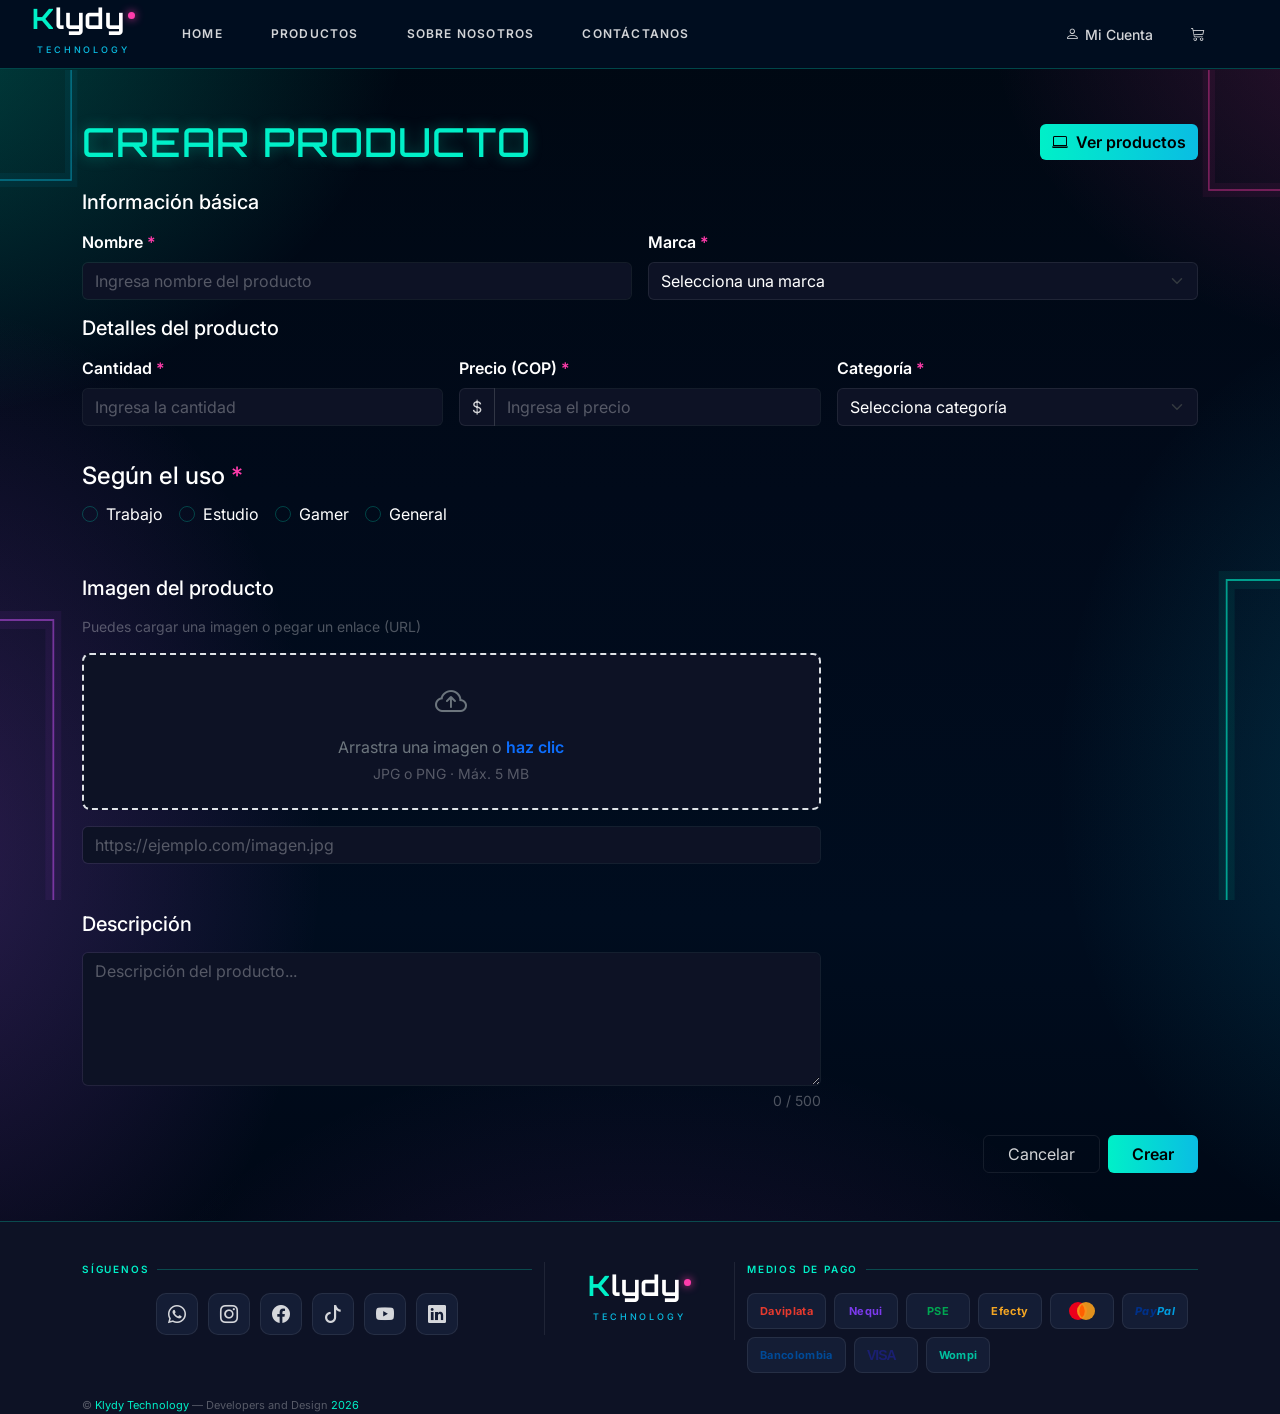
==== commit 43a85fd2: "modal para cancelar en formularios admin" ====
--- a/FRONTEND/HTML/admin-crear.html
+++ b/FRONTEND/HTML/admin-crear.html
@@ -83,7 +83,7 @@
         <div class="collapse navbar-collapse" id="navbarKlydy">
           <div>
             <ul class="navbar-nav flex-grow-1 justify-content-evenly mb-2 mb-lg-0">
-              <li class="nav-item"><a class="nav-link klydy-link" href="index.html">HOME</a></li>
+              <li class="nav-item"><a class="nav-link klydy-link" href="../../index.html">HOME</a></li>
               <li class="nav-item"><a class="nav-link klydy-link" href="productos.html">PRODUCTOS</a></li>
               <li class="nav-item"><a class="nav-link klydy-link" href="sobre-nosotros.html">SOBRE NOSOTROS</a></li>
               <li class="nav-item"><a class="nav-link klydy-link" href="contacto.html">CONTÁCTANOS</a></li>
@@ -356,7 +356,28 @@
 
 
 
-
+<!-- Modal Cancelar producto -->
+<div id="modalCancelar" class="modal-overlay d-none">
+  <div class="modal-content-neon">
+
+    <h2 id="modalTitulo">Cancelar acción</h2>
+
+    <p id="modalMensaje">
+      ¿Deseas cancelar? Los cambios no se guardarán.
+    </p>
+
+    <div class="modal-actions">
+      <button id="btnSeguirEditando" class="btn-secundario">
+        Seguir editando
+      </button>
+
+      <button id="btnConfirmarCancelar" class="btn-danger">
+        Sí, cancelar
+      </button>
+    </div>
+
+  </div>
+</div>
 
 
 
--- a/FRONTEND/CSS/nav-footer.css
+++ b/FRONTEND/CSS/nav-footer.css
@@ -475,19 +475,7 @@
   }
 
   .bottom-nav-item .bottom-badge {
-    position: absolute;
-    top: 6px;
-    right: calc(50% - 18px);
-    background: var(--neon-pink);
-    color: var(--text-primary);
-    font-size: 9px;
-    font-weight: 700;
-    padding: 1px 5px;
-    border-radius: var(--radius-pill);
-    min-width: 16px;
-    text-align: center;
-    box-shadow: var(--glow-pink);
-    line-height: 1.5;
+    display: none;
   }
 
   .bottom-nav-item.btn-cuenta:hover,
@@ -525,7 +513,7 @@
       
   }
 
-  /* Navbar superior también sólido */
+  /* Navbar superior también sólido */ bottom-badge
   .navbar {
     background: #000d1f !important;
   }
@@ -803,6 +791,7 @@
   background: #0d1225;
   border: 1px solid rgba(0, 240, 200, 0.2);
   border-radius: 16px;
+  
 }
 
 .modal-logo-wrap {
@@ -890,7 +879,43 @@
    ───────────────────────────────────────────── */
  
 .offcanvas-body{
-  scrollbar-width: none;
+    overflow-y: auto;
+    /* Firefox */
+    scrollbar-width: thin;
+    scrollbar-color: #265f55 #111827;
+    padding: 2px 10px 150px 30px;
+}
+
+/* Chrome, Edge y Safari */
+.offcanvas-body::-webkit-scrollbar{
+    width: 10px;
+   
+}
+
+.offcanvas-body::-webkit-scrollbar-track{
+    background: #111827;
+    border-radius: 20px;
+     
+}
+
+.offcanvas-body::-webkit-scrollbar-thumb{
+    background: linear-gradient(
+        180deg,
+         #033a34,
+        #0a453c
+    );
+
+    border-radius: 20px;
+    border: 2px solid #111827;
+   
+}
+
+.offcanvas-body::-webkit-scrollbar-thumb:hover{
+    background: linear-gradient(
+        180deg,
+        #033a34,
+        #0a453c
+    );
 }
 .totalCarrito{
   position: absolute;
@@ -898,7 +923,8 @@
   display: flex;
   justify-content: center;
   align-items: center;
-  height: 58px;
+  
+  height: 88px;
   gap: 30px;
   width: 100%;
   left: 0;
@@ -909,10 +935,11 @@
 
 #offcanvasCarrito {
   background: var(--bg-surface);
+
   color: var(--text-primary);
   border-left: 1px solid var(--border-cyan);
   box-shadow: var(--glow-cyan-lg);
-  width: 37%;
+  width: 40%;
 }
  
 /* Header */
@@ -922,11 +949,864 @@
   
 }
  
+
 #offcanvasCarrito .offcanvas-title {
   font-family: var(--font-heading);
   letter-spacing: 1px;
 }
- 
+/* ─────────────────────────────────────────────
+   OFFCANVAS CARRITO MOVIL
+   ───────────────────────────────────────────── */
+@media(min-width: 1156px ) and ( max-width: 1380px){
+
+    .totalCarrito{
+      position: absolute;
+      bottom: 0px !important;
+      margin-bottom: 10px;
+      display: flex;
+      justify-content: center;
+      margin: 0px;
+      align-items: center;
+      height: 85px !important;
+      gap: 30px;
+      width: 100%;
+      left: 0;
+      background: #0d1225 !important;
+      padding: 20px;
+      z-index: 10;
+    }
+
+    #offcanvasCarrito {
+      /*background: var(--bg-surface) !important;*/
+      background: #00a651!important;
+      color: var(--text-primary);
+      border-left: 1px solid var(--border-cyan);
+      box-shadow: var(--glow-cyan-lg);
+      width: 44%;
+      height: 100vh;
+      margin-top: 0 !important;
+      margin-bottom: 0px !important;
+    }
+    
+    #listaCarrito {
+      margin-top: 0px !important;
+      display: flex;
+      flex-direction: column;
+      gap: 5px;
+      font-size: 14px;
+      margin-bottom: 0px !important;
+      
+    }
+
+    #listaCarrito .producto {
+      display: flex;
+      align-items: center;
+      
+      justify-content: space-between;
+      gap: 1px;
+    
+      background: var(--bg-elevated);
+      padding: 5px !important;
+      margin-top: 4px;
+      border-radius: var(--radius-md);
+    
+      border: 1px solid var(--border-default);
+      transition: var(--transition-normal);
+    }
+    
+    /* Imagen */
+    .imagenCarrito {
+      width: 50px !important;
+      height: 50px !important;
+      padding: 5px !important;
+      object-fit: cover;
+      border-radius: var(--radius-sm);
+      border: 1px solid var(--border-cyan);
+    }
+
+
+    .botonEliminar {
+      background: transparent;
+      border: 1px solid var(--border-pink);
+      color: var(--text-pink);
+      border-radius: var(--radius-pill);
+      width: 39px !important;
+      height: 35px !important;
+      display: flex !important;
+      margin: 5px !important;
+      justify-content: center !important;
+      align-items: center !important;
+      font-size: 14px !important;
+      cursor: pointer;
+      transition: var(--transition-fast);
+     
+    }
+        
+
+    .totalC {
+      margin-top: 0px !important;
+      font-size: 0.90rem !important;
+      color: var(--text-secondary);
+      display: flex;
+      gap: 10px;
+      margin-bottom: 0px !important;
+    }
+    
+    #total {
+      color: var(--text-cyan);
+      font-weight: bold;
+      text-shadow: var(--glow-cyan);
+    }
+
+
+    #btnVaciar {
+      margin-top: 10px;
+      width: 70%;
+      border-radius: var(--radius-md);
+      border: 1px solid var(--border-pink);
+      background: transparent;
+      color: var(--text-pink);
+      transition: var(--transition-normal);
+      margin: 0 auto;
+      margin-bottom: 0px !important;
+    }
+    
+    #btnVaciar:hover {
+      background: var(--neon-pink-20);
+      box-shadow: var(--glow-pink);
+    }
+
+    .cajonNumero{
+      display: flex;
+      justify-content: center;
+      align-items: center;
+      gap: 10px;
+      border-radius: var(--radius-md);
+      border: 1px solid var(--border-pink);
+      background: transparent;
+      padding: 10px;
+      height: 30px !important;
+      width: 70px !important;
+    }
+
+    .cajonNumero button{
+      background-color: transparent;
+      border: none;
+      color: #f7f8fa;
+      font-size: 15px !important;
+
+    }
+
+}
+
+/*1079*/
+@media(min-width: 1079px ) and ( max-width: 1156px){
+
+      .totalCarrito{
+      position: absolute;
+      bottom: 0px !important;
+      margin-bottom: 5px;
+      display: flex;
+      justify-content: center;
+      margin: 0px;
+      align-items: center;
+      height: 85px !important;
+      gap: 30px;
+      width: 100%;
+      left: 0;
+      background: #0d1225 !important;
+      padding: 20px;
+      z-index: 10;
+    }
+    #offcanvasCarrito {
+      /*background: var(--bg-surface) !important;*/
+      background: #00a651!important;
+      color: var(--text-primary);
+      border-left: 1px solid var(--border-cyan);
+      box-shadow: var(--glow-cyan-lg);
+      width: 50%;
+      height: 100vh;
+      margin-top: 0 !important;
+      margin-bottom: 0px !important;
+    }
+    
+    #listaCarrito {
+      margin-top: 0px !important;
+      display: flex;
+      flex-direction: column;
+      gap: 5px;
+      font-size: 14px;
+      margin-bottom: 0px !important;
+      
+    }
+
+    #listaCarrito .producto {
+      display: flex;
+      align-items: center;
+      
+      justify-content: space-between;
+      gap: 1px;
+    
+      background: var(--bg-elevated);
+      padding: 5px !important;
+      margin-top: 4px;
+      border-radius: var(--radius-md);
+    
+      border: 1px solid var(--border-default);
+      transition: var(--transition-normal);
+    }
+    
+    /* Imagen */
+    .imagenCarrito {
+      width: 50px !important;
+      height: 50px !important;
+      padding: 5px !important;
+      object-fit: cover;
+      border-radius: var(--radius-sm);
+      border: 1px solid var(--border-cyan);
+    }
+
+
+    .botonEliminar {
+      background: transparent;
+      border: 1px solid var(--border-pink);
+      color: var(--text-pink);
+      border-radius: var(--radius-pill);
+      width: 39px !important;
+      height: 35px !important;
+      display: flex !important;
+      margin: 5px !important;
+      justify-content: center !important;
+      align-items: center !important;
+      font-size: 14px !important;
+      cursor: pointer;
+      transition: var(--transition-fast);
+     
+    }
+        
+
+    .totalC {
+      margin-top: 0px !important;
+      font-size: 0.90rem !important;
+      color: var(--text-secondary);
+      display: flex;
+      gap: 10px;
+      margin-bottom: 0px !important;
+    }
+    
+    #total {
+      color: var(--text-cyan);
+      font-weight: bold;
+      text-shadow: var(--glow-cyan);
+    }
+
+
+    #btnVaciar {
+      margin-top: 10px;
+      width: 70%;
+      border-radius: var(--radius-md);
+      border: 1px solid var(--border-pink);
+      background: transparent;
+      color: var(--text-pink);
+      transition: var(--transition-normal);
+      margin: 0 auto;
+      margin-bottom: 0px !important;
+    }
+    
+    #btnVaciar:hover {
+      background: var(--neon-pink-20);
+      box-shadow: var(--glow-pink);
+    }
+
+    .cajonNumero{
+      display: flex;
+      justify-content: center;
+      align-items: center;
+      gap: 10px;
+      border-radius: var(--radius-md);
+      border: 1px solid var(--border-pink);
+      background: transparent;
+      padding: 10px;
+      height: 30px !important;
+      width: 70px !important;
+    }
+
+    .cajonNumero button{
+      background-color: transparent;
+      border: none;
+      color: #f7f8fa;
+      font-size: 15px !important;
+
+    }
+
+}
+@media(min-width: 898px ) and ( max-width: 992px){
+
+      .totalCarrito{
+      position: absolute;
+      bottom: 0px !important;
+      margin-bottom: 0px !important;
+      display: flex;
+      justify-content: center;
+      margin: 0px;
+      align-items: center;
+      height: 130px !important;
+      gap: 30px;
+      width: 100%;
+      left: 0;
+      background: #0d1225 !important;
+      padding: 20px;
+      z-index: 10;
+    }
+
+    #offcanvasCarrito {
+      background: var(--bg-surface) !important;
+      color: var(--text-primary);
+      border-left: 1px solid var(--border-cyan);
+      box-shadow: var(--glow-cyan-lg);
+      width: 62%;
+      height: 100vh;
+      margin-top: 0 !important;
+      margin-bottom: 0px !important;
+    }
+    
+    #listaCarrito {
+      margin-top: 0px !important;
+      display: flex;
+      flex-direction: column;
+      gap: 5px;
+      font-size: 14px;
+      margin-bottom: 0px !important;
+      
+    }
+
+    #listaCarrito .producto {
+      display: flex;
+      align-items: center;
+      
+      justify-content: space-between;
+      gap: 1px;
+    
+      background: var(--bg-elevated);
+      padding: 5px !important;
+      margin-top: 4px;
+      border-radius: var(--radius-md);
+    
+      border: 1px solid var(--border-default);
+      transition: var(--transition-normal);
+    }
+    
+    /* Imagen */
+    .imagenCarrito {
+      width: 50px !important;
+      height: 50px !important;
+      padding: 5px !important;
+      object-fit: cover;
+      border-radius: var(--radius-sm);
+      border: 1px solid var(--border-cyan);
+    }
+
+
+    .botonEliminar {
+      background: transparent;
+      border: 1px solid var(--border-pink);
+      color: var(--text-pink);
+      border-radius: var(--radius-pill);
+      width: 39px !important;
+      height: 35px !important;
+      display: flex !important;
+      margin: 5px !important;
+      justify-content: center !important;
+      align-items: center !important;
+      font-size: 14px !important;
+      cursor: pointer;
+      transition: var(--transition-fast);
+     
+    }
+        
+
+    .totalC {
+      margin-top: 0px !important;
+      font-size: 0.90rem !important;
+      color: var(--text-secondary);
+      display: flex;
+      gap: 10px;
+      margin-bottom: 60px !important;
+    }
+    
+    #total {
+      color: var(--text-cyan);
+      font-weight: bold;
+      text-shadow: var(--glow-cyan);
+    }
+
+
+    #btnVaciar {
+      margin-top: 10px;
+      width: 70%;
+      border-radius: var(--radius-md);
+      border: 1px solid var(--border-pink);
+      background: transparent;
+      color: var(--text-pink);
+      transition: var(--transition-normal);
+      margin: 0 auto;
+      margin-bottom: 60px !important;
+    }
+    
+    #btnVaciar:hover {
+      background: var(--neon-pink-20);
+      box-shadow: var(--glow-pink);
+    }
+
+    .cajonNumero{
+      display: flex;
+      justify-content: center;
+      align-items: center;
+      gap: 10px;
+      border-radius: var(--radius-md);
+      border: 1px solid var(--border-pink);
+      background: transparent;
+      padding: 10px;
+      height: 30px !important;
+      width: 70px !important;
+    }
+
+    .cajonNumero button{
+      background-color: transparent;
+      border: none;
+      color: #f7f8fa;
+      font-size: 15px !important;
+
+    }
+
+}
+
+
+
+
+@media(min-width: 694px ) and ( max-width: 898px){
+
+  .totalCarrito{
+      position: absolute;
+      bottom: 0px !important;
+      margin-bottom: 0px !important;
+      display: flex;
+      justify-content: center;
+      margin: 0px;
+      align-items: center;
+      height: 135px !important;
+      gap: 30px;
+      width: 100%;
+      left: 0;
+      background: #0d1225 !important;
+      padding: 20px;
+      z-index: 10;
+    }
+
+    #offcanvasCarrito {
+      background: var(--bg-surface) !important;
+      color: var(--text-primary);
+      border-left: 1px solid var(--border-cyan);
+      box-shadow: var(--glow-cyan-lg);
+      width: 70%;
+      height: 100vh;
+      margin-top: 0 !important;
+      margin-bottom: 0px !important;
+}
+    
+    #listaCarrito {
+      margin-top: 0px !important;
+      display: flex;
+      flex-direction: column;
+      gap: 5px;
+      font-size: 14px;
+      margin-bottom: 0px !important;
+      
+    }
+
+    #listaCarrito .producto {
+      display: flex;
+      align-items: center;
+      
+      justify-content: space-between;
+      gap: 1px;
+    
+      background: var(--bg-elevated);
+      padding: 5px !important;
+      margin-top: 4px;
+      border-radius: var(--radius-md);
+    
+      border: 1px solid var(--border-default);
+      transition: var(--transition-normal);
+    }
+    
+    /* Imagen */
+    .imagenCarrito {
+      width: 50px !important;
+      height: 50px !important;
+      padding: 5px !important;
+      object-fit: cover;
+      border-radius: var(--radius-sm);
+      border: 1px solid var(--border-cyan);
+    }
+
+
+    .botonEliminar {
+      background: transparent;
+      border: 1px solid var(--border-pink);
+      color: var(--text-pink);
+      border-radius: var(--radius-pill);
+      width: 39px !important;
+      height: 35px !important;
+      display: flex !important;
+      margin: 5px !important;
+      justify-content: center !important;
+      align-items: center !important;
+      font-size: 14px !important;
+      cursor: pointer;
+      transition: var(--transition-fast);
+     
+    }
+        
+
+    .totalC {
+      margin-top: 0px !important;
+      font-size: 0.90rem !important;
+      color: var(--text-secondary);
+      display: flex;
+      gap: 10px;
+      margin-bottom: 60px;
+    }
+    
+    #total {
+      color: var(--text-cyan);
+      font-weight: bold;
+      text-shadow: var(--glow-cyan);
+    }
+
+
+    #btnVaciar {
+      margin-top: 10px;
+      width: 70%;
+      border-radius: var(--radius-md);
+      border: 1px solid var(--border-pink);
+      background: transparent;
+      color: var(--text-pink);
+      transition: var(--transition-normal);
+      margin: 0 auto;
+       margin-bottom: 60px !important;
+    }
+    
+    #btnVaciar:hover {
+      background: var(--neon-pink-20);
+      box-shadow: var(--glow-pink);
+    }
+
+    .cajonNumero{
+      display: flex;
+      justify-content: center;
+      align-items: center;
+      gap: 10px;
+      border-radius: var(--radius-md);
+      border: 1px solid var(--border-pink);
+      background: transparent;
+      padding: 10px;
+      height: 30px !important;
+      width: 70px !important;
+    }
+
+    .cajonNumero button{
+      background-color: transparent;
+      border: none;
+      color: #f7f8fa;
+      font-size: 15px !important;
+
+    }
+
+   }
+
+@media(min-width: 569px ) and ( max-width: 694px){
+
+  .totalCarrito{
+      position: absolute;
+      bottom: 0px !important;
+      margin-bottom: 0px !important;
+      display: flex;
+      justify-content: center;
+      margin: 0px;
+      align-items: center;
+      height: 135px !important;
+      gap: 30px;
+      width: 100%;
+      left: 0;
+      background: #0d1225 !important;
+      padding: 20px;
+      z-index: 10;
+    }
+
+    #offcanvasCarrito {
+      /*background: var(--bg-surface) !important;*/
+      background: #00a651!important;
+      color: var(--text-primary);
+      border-left: 1px solid var(--border-cyan);
+      box-shadow: var(--glow-cyan-lg);
+      width: 80%;
+      height: 100vh;
+      margin-top: 0 !important;
+      margin-bottom: 0px !important;
+    }
+    
+    #listaCarrito {
+      margin-top: 0px !important;
+      display: flex;
+      flex-direction: column;
+      gap: 5px;
+      font-size: 14px;
+      margin-bottom: 0px !important;
+      
+    }
+
+    #listaCarrito .producto {
+      display: flex;
+      align-items: center;
+      
+      justify-content: space-between;
+      gap: 1px;
+    
+      background: var(--bg-elevated);
+      padding: 5px !important;
+      margin-top: 4px;
+      border-radius: var(--radius-md);
+    
+      border: 1px solid var(--border-default);
+      transition: var(--transition-normal);
+    }
+    
+    /* Imagen */
+    .imagenCarrito {
+      width: 50px !important;
+      height: 50px !important;
+      padding: 5px !important;
+      object-fit: cover;
+      border-radius: var(--radius-sm);
+      border: 1px solid var(--border-cyan);
+    }
+
+
+    .botonEliminar {
+      background: transparent;
+      border: 1px solid var(--border-pink);
+      color: var(--text-pink);
+      border-radius: var(--radius-pill);
+      width: 39px !important;
+      height: 35px !important;
+      display: flex !important;
+      margin: 5px !important;
+      justify-content: center !important;
+      align-items: center !important;
+      font-size: 14px !important;
+      cursor: pointer;
+      transition: var(--transition-fast);
+     
+    }
+        
+
+    .totalC {
+      margin-top: 0px !important;
+      font-size: 0.90rem !important;
+      color: var(--text-secondary);
+      display: flex;
+      gap: 10px;
+      margin-bottom: 60px;
+    }
+    
+    #total {
+      color: var(--text-cyan);
+      font-weight: bold;
+      text-shadow: var(--glow-cyan);
+    }
+
+
+    #btnVaciar {
+      margin-top: 10px;
+      width: 70%;
+      border-radius: var(--radius-md);
+      border: 1px solid var(--border-pink);
+      background: transparent;
+      color: var(--text-pink);
+      transition: var(--transition-normal);
+      margin: 0 auto;
+       margin-bottom: 60px !important;
+    }
+    
+    #btnVaciar:hover {
+      background: var(--neon-pink-20);
+      box-shadow: var(--glow-pink);
+    }
+
+    .cajonNumero{
+      display: flex;
+      justify-content: center;
+      align-items: center;
+      gap: 10px;
+      border-radius: var(--radius-md);
+      border: 1px solid var(--border-pink);
+      background: transparent;
+      padding: 10px;
+      height: 30px !important;
+      width: 70px !important;
+    }
+
+    .cajonNumero button{
+      background-color: transparent;
+      border: none;
+      color: #f7f8fa;
+      font-size: 15px !important;
+
+    }
+
+}
+
+@media(min-width: 500px ) and ( max-width: 569px){
+
+    .totalCarrito{
+      position: absolute;
+      bottom: 0px !important;
+      margin-bottom: 0px;
+      display: flex;
+      justify-content: center;
+      margin: 0px;
+      align-items: center;
+      height: 130px !important;
+      gap: 30px;
+      width: 100%;
+      left: 0;
+      background: #0d1225 !important;
+      padding: 20px;
+      z-index: 10;
+    }
+    #offcanvasCarrito {
+      /*background: var(--bg-surface) !important;*/
+      background: #00a651!important;
+      color: var(--text-primary);
+      border-left: 1px solid var(--border-cyan);
+      box-shadow: var(--glow-cyan-lg);
+      width: 100%;
+      height: 100vh;
+      margin-top: 0 !important;
+      margin-bottom: 20px !important;
+    }
+    
+    #listaCarrito {
+      margin-top: 0px !important;
+      display: flex;
+      flex-direction: column;
+      gap: 5px;
+      font-size: 14px;
+      margin-bottom: 0px !important;
+      
+    }
+
+    #listaCarrito .producto {
+      display: flex;
+      align-items: center;
+      
+      justify-content: space-between;
+      gap: 1px;
+    
+      background: var(--bg-elevated);
+      padding: 5px !important;
+      margin-top: 4px;
+      border-radius: var(--radius-md);
+    
+      border: 1px solid var(--border-default);
+      transition: var(--transition-normal);
+    }
+    
+    /* Imagen */
+    .imagenCarrito {
+      width: 50px !important;
+      height: 50px !important;
+      padding: 5px !important;
+      object-fit: cover;
+      border-radius: var(--radius-sm);
+      border: 1px solid var(--border-cyan);
+    }
+
+
+    .botonEliminar {
+      background: transparent;
+      border: 1px solid var(--border-pink);
+      color: var(--text-pink);
+      border-radius: var(--radius-pill);
+      width: 39px !important;
+      height: 35px !important;
+      display: flex !important;
+      margin: 5px !important;
+      justify-content: center !important;
+      align-items: center !important;
+      font-size: 14px !important;
+      cursor: pointer;
+      transition: var(--transition-fast);
+     
+    }
+        
+
+    .totalC {
+      margin-top: 0px !important;
+      font-size: 0.90rem !important;
+      color: var(--text-secondary);
+      display: flex;
+      gap: 10px;
+      margin-bottom: 60px;
+    }
+    
+    #total {
+      color: var(--text-cyan);
+      font-weight: bold;
+      text-shadow: var(--glow-cyan);
+    }
+
+
+    #btnVaciar {
+      margin-top: 10px;
+      width: 70%;
+      border-radius: var(--radius-md);
+      border: 1px solid var(--border-pink);
+      background: transparent;
+      color: var(--text-pink);
+      transition: var(--transition-normal);
+      margin: 0 auto;
+       margin-bottom: 60px !important;
+    }
+    
+    #btnVaciar:hover {
+      background: var(--neon-pink-20);
+      box-shadow: var(--glow-pink);
+    }
+
+    .cajonNumero{
+      display: flex;
+      justify-content: center;
+      align-items: center;
+      gap: 10px;
+      border-radius: var(--radius-md);
+      border: 1px solid var(--border-pink);
+      background: transparent;
+      padding: 10px;
+      height: 30px !important;
+      width: 70px !important;
+    }
+
+    .cajonNumero button{
+      background-color: transparent;
+      border: none;
+      color: #f7f8fa;
+      font-size: 15px !important;
+
+    }
+
+}
 /* ─────────────────────────────────────────────
    LISTA DEL CARRITO
    ───────────────────────────────────────────── */
@@ -937,7 +1817,7 @@
   flex-direction: column;
   gap: 5px;
   font-size: 14px;
-  margin-bottom: 50px;
+  margin-bottom: 0px;
   
 }
 
@@ -971,8 +1851,9 @@
  
 /* Imagen */
 .imagenCarrito {
-  width: 45px;
-  height: 45px;
+  width: 9%;
+  height: 49px;
+  padding: 5px;
   object-fit: cover;
   border-radius: var(--radius-sm);
   border: 1px solid var(--border-cyan);
--- a/FRONTEND/CSS/admin-crear.css
+++ b/FRONTEND/CSS/admin-crear.css
@@ -229,4 +229,91 @@
   .neon-lines {
     display: none;
   }
+}
+
+
+/* ESTILOS MODAL CANCELAR  */
+/* Overlay */
+.modal-overlay {
+  position: fixed;
+  top: 0;
+  left: 0;
+  width: 100%;
+  height: 100%;
+  background: var(--bg-overlay);
+  display: flex;
+  align-items: center;
+  justify-content: center;
+  z-index: 9999;
+}
+
+/* Modal */
+.modal-content-neon {
+  background: var(--bg-surface);
+  border: 1px solid var(--border-cyan);
+  border-radius: var(--radius-lg);
+  padding: 2rem;
+  width: 90%;
+  max-width: 400px;
+  text-align: center;
+  box-shadow: var(--glow-cyan);
+  animation: fadeIn 0.2s ease;
+}
+
+/* Texto */
+.modal-content-neon h2 {
+  font-family: var(--font-heading);
+  color: var(--text-cyan);
+  margin-bottom: 1rem;
+}
+
+.modal-content-neon p {
+  color: var(--text-secondary);
+  margin-bottom: 1.5rem;
+}
+
+/* Botones */
+.modal-actions {
+  display: flex;
+  gap: 1rem;
+  justify-content: center;
+}
+
+.btn-secundario {
+  background: transparent;
+  border: 1px solid var(--border-default);
+  color: var(--text-secondary);
+  padding: 0.6rem 1rem;
+  border-radius: var(--radius-md);
+  cursor: pointer;
+}
+
+.btn-secundario:hover {
+  border-color: var(--border-cyan-hover);
+  color: var(--text-cyan);
+}
+
+.btn-danger {
+  background: var(--neon-pink-10);
+  border: 1px solid var(--border-pink);
+  color: var(--text-pink);
+  padding: 0.6rem 1rem;
+  border-radius: var(--radius-md);
+  cursor: pointer;
+  box-shadow: var(--glow-pink);
+}
+
+.btn-danger:hover {
+  background: var(--neon-pink-20);
+}
+
+/* Animación */
+@keyframes fadeIn {
+  from { opacity: 0; transform: scale(0.95); }
+  to { opacity: 1; transform: scale(1); }
+}
+
+/* Ocultar */
+.d-none {
+  display: none;
 }
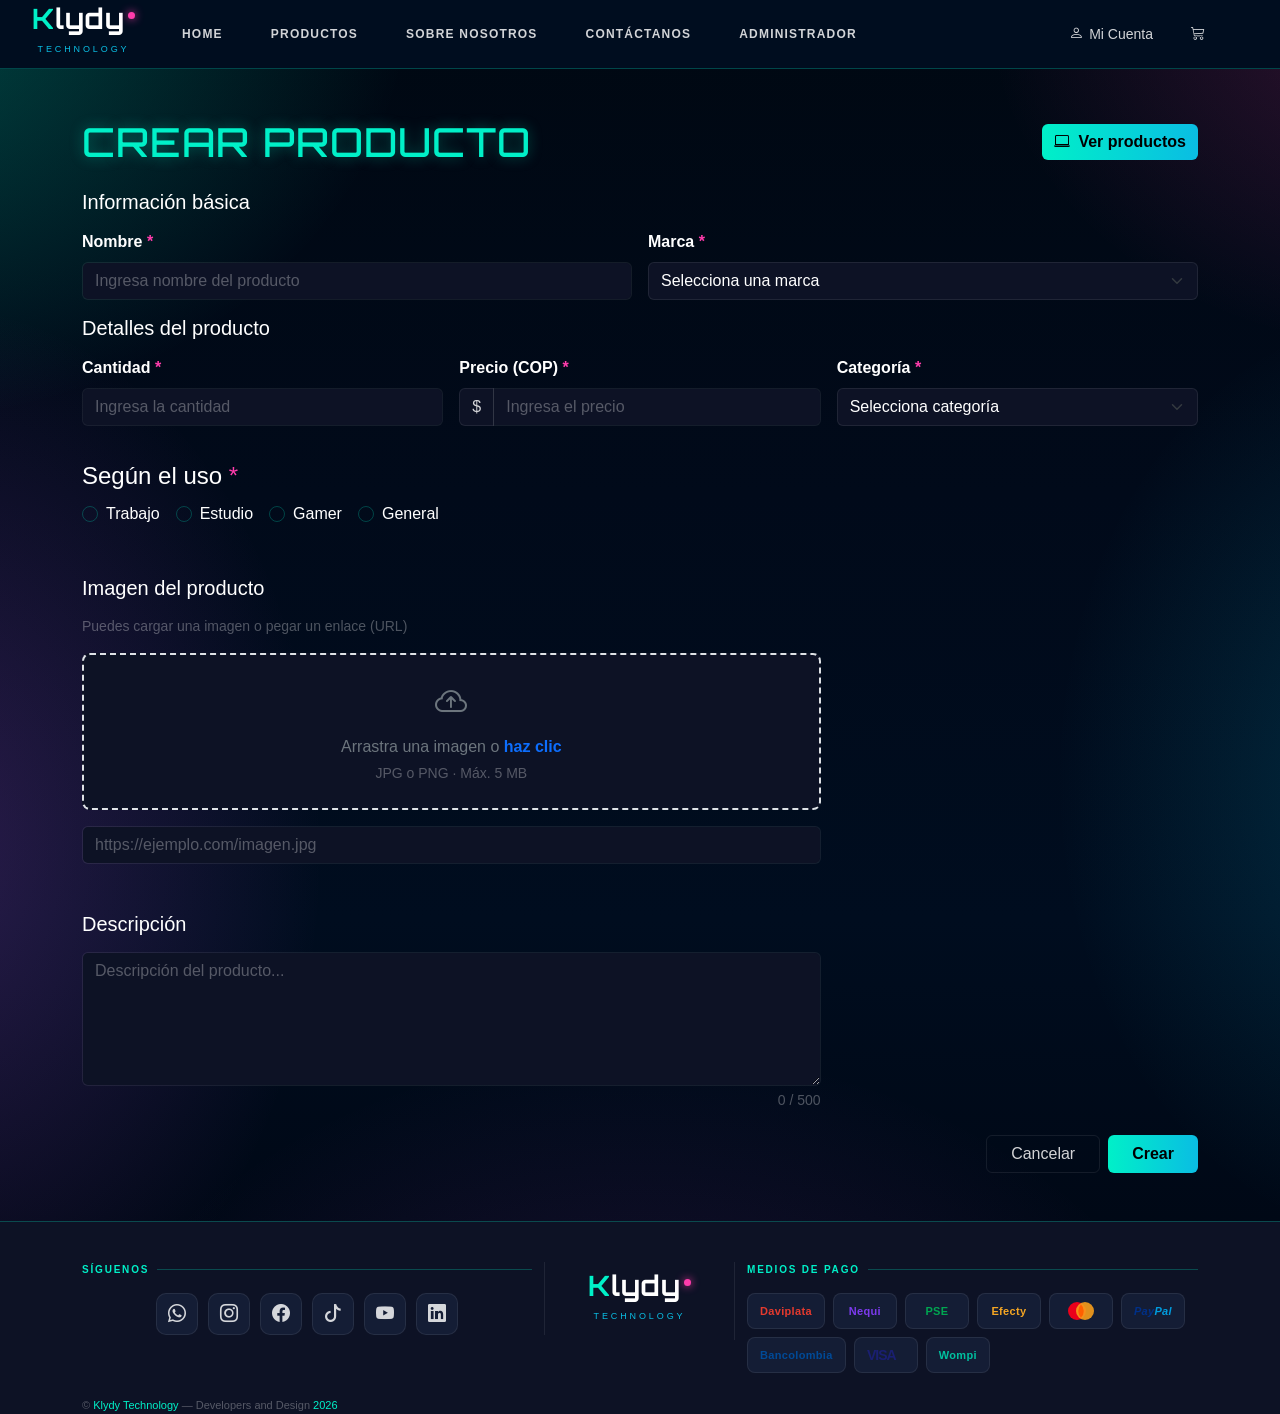
==== commit 02268e9c: "modales para eliminar" ====
--- a/FRONTEND/HTML/admin-crear.html
+++ b/FRONTEND/HTML/admin-crear.html
@@ -1,66 +1,23 @@
 <!DOCTYPE html>
-<html lang="es">
+<html lang="en">
 
 <head>
-  <meta charset="UTF-8" />
-  <meta name="viewport" content="width=device-width, initial-scale=1.0" />
-  <title>KLYDY Technology</title>
-
-  <!-- Fuentes -->
-  <link rel="preconnect" href="https://fonts.googleapis.com" />
-  <link rel="preconnect" href="https://fonts.gstatic.com" crossorigin />
-  <link
-    href="https://fonts.googleapis.com/css2?family=Orbitron:wght@400;700;900&family=Inter:wght@400;500;600&display=swap"
-    rel="stylesheet" />
-
-  <!-- Bootstrap 5 CSS -->
-  <link href="https://cdn.jsdelivr.net/npm/bootstrap@5.3.8/dist/css/bootstrap.min.css" rel="stylesheet"
-    integrity="sha384-sRIl4kxILFvY47J16cr9ZwB07vP4J8+LH7qKQnuqkuIAvNWLzeN8tE5YBujZqJLB" crossorigin="anonymous">
-
-  <!-- Bootstrap Icons -->
-  <link href="https://cdn.jsdelivr.net/npm/bootstrap-icons@1.11.0/font/bootstrap-icons.css" rel="stylesheet" />
-
-  <!-- Favicon -->
-  <link rel="icon" type="image/png" sizes="32x32" href="../images/klydy-favicon-32.png" />
-
-  <!-- CSS de estilos generales del proyecto (variables, body, neon-lines) -->
-  <link rel="stylesheet" href="../CSS/nav-footer.css" />
-
-  <!-- CSS de esta página -->
-  <link rel="stylesheet" href="../CSS/admin-crear.css" />
+  <meta charset="UTF-8">
+  <meta name="viewport" content="width=device-width, initial-scale=1.0">
+  <link href="https://cdn.jsdelivr.net/npm/bootstrap@5.3.2/dist/css/bootstrap.min.css" rel="stylesheet">
+  <link href="https://fonts.googleapis.com/css2?family=Orbitron:wght@600;800&display=swap" rel="stylesheet">
+  <!--link de fuente de h2-->
+  <link rel="stylesheet" href="https://cdnjs.cloudflare.com/ajax/libs/font-awesome/6.5.2/css/all.min.css" />
+  <link href="https://fonts.googleapis.com/css2?family=Poppins:wght@300;400;500;600&display=swap" rel="stylesheet">
+  <link href="https://cdn.jsdelivr.net/npm/bootstrap-icons@1.11.0/font/bootstrap-icons.css" rel="stylesheet">
+  <link rel="icon" type="image/png" sizes="16x16" href="../images/klydy-favicon-32.png">
+  <link rel="stylesheet" href="../CSS/admin-crear.css">
+  <link rel="stylesheet" href="../CSS/nav-footer.css">
+  <title>Crear</title>
 </head>
 
 <body>
 
-  <!-- ─────────────────────────────────────────────────────────
-       DECORACIÓN GLOBAL — L-shapes neón en esquinas
-       Heredado de nav-footer.css · position: fixed · z-index: 0
-  ──────────────────────────────────────────────────────────── -->
-  <div class="neon-lines" aria-hidden="true">
-    <svg viewBox="0 0 1440 900" preserveAspectRatio="none" xmlns="http://www.w3.org/2000/svg">
-
-      <!-- Cyan — esquina derecha inferior -->
-      <polyline points="1380,900 1380,580 1440,580" fill="none" stroke="#00f0c8" stroke-width="2" opacity="0.6" />
-      <polyline points="1380,900 1380,580 1440,580" fill="none" stroke="#00f0c8" stroke-width="18" opacity="0.07" />
-
-      <!-- Purple — esquina izquierda inferior -->
-      <polyline points="60,900 60,620 0,620" fill="none" stroke="#bc4fe8" stroke-width="2" opacity="0.55" />
-      <polyline points="60,900 60,620 0,620" fill="none" stroke="#bc4fe8" stroke-width="18" opacity="0.07" />
-
-      <!-- Pink — esquina derecha superior -->
-      <polyline points="1440,190 1360,190 1360,70" fill="none" stroke="#ff3cac" stroke-width="1.5" opacity="0.50" />
-      <polyline points="1440,190 1360,190 1360,70" fill="none" stroke="#ff3cac" stroke-width="14" opacity="0.06" />
-
-      <!-- Blue — esquina izquierda superior -->
-      <polyline points="0,180 80,180 80,70" fill="none" stroke="#0abde3" stroke-width="1.5" opacity="0.50" />
-      <polyline points="0,180 80,180 80,70" fill="none" stroke="#0abde3" stroke-width="14" opacity="0.06" />
-
-    </svg>
-  </div>
-
-  <!-- ============================================================
-     NAVBAR
-     ============================================================ -->
   <section class="nav">
     <nav class="navbar navbar-expand-lg">
       <div class="container-fluid">
@@ -87,6 +44,8 @@
               <li class="nav-item"><a class="nav-link klydy-link" href="productos.html">PRODUCTOS</a></li>
               <li class="nav-item"><a class="nav-link klydy-link" href="sobre-nosotros.html">SOBRE NOSOTROS</a></li>
               <li class="nav-item"><a class="nav-link klydy-link" href="contacto.html">CONTÁCTANOS</a></li>
+              <li class="nav-item"><a class="nav-link klydy-link" href="contacto.html">ADMINISTRADOR</a></li>
+
             </ul>
           </div>
         </div>
@@ -108,6 +67,7 @@
       </div>
     </nav>
   </section>
+
 
 
 
@@ -350,42 +310,45 @@
         </form>
       </div>
     </section>
- 
+
   </main>
   <!-- FIN CONTENIDO  -->
 
 
 
-<!-- Modal Cancelar producto -->
-<div id="modalCancelar" class="modal-overlay d-none">
-  <div class="modal-content-neon">
-
-    <h2 id="modalTitulo">Cancelar acción</h2>
-
-    <p id="modalMensaje">
-      ¿Deseas cancelar? Los cambios no se guardarán.
-    </p>
-
-    <div class="modal-actions">
-      <button id="btnSeguirEditando" class="btn-secundario">
-        Seguir editando
-      </button>
-
-      <button id="btnConfirmarCancelar" class="btn-danger">
-        Sí, cancelar
-      </button>
+  <!-- Modal Cancelar producto -->
+  <div id="modalCancelar" class="modal-overlay d-none">
+    <div class="modal-content-neon">
+
+      <h2 id="modalTitulo">Cancelar acción</h2>
+
+      <p id="modalMensaje">
+        ¿Deseas cancelar? Los cambios no se guardarán.
+      </p>
+
+      <div class="modal-actions">
+        <button id="btnSeguirEditando" class="btn-secundario">
+          Seguir editando
+        </button>
+
+        <button id="btnConfirmarCancelar" class="btn-danger">
+          Sí, cancelar
+        </button>
+      </div>
+
     </div>
-
   </div>
-</div>
-
-
-
+
+
+
+
+
+  </div>
 
   <!-- ============================================================
-     MODAL LOGIN
-    
-     ============================================================ -->
+      MODAL LOGIN
+      
+      ============================================================ -->
   <div class="modal fade" id="modalLogin" tabindex="-1">
     <div class="modal-dialog modal-dialog-centered">
       <div class="modal-content modal-klydy">
@@ -401,20 +364,27 @@
         </div>
 
         <div class="modal-body px-4 pb-4">
+          <div id="mensajeLogin"></div>
           <div class="mb-3">
             <label class="modal-label">Correo</label>
-            <input type="email" class="form-control klydy-input" placeholder="tu@email.com">
+            <input type="email" id="correoLogin" class="form-control klydy-input" placeholder="tu@email.com">
           </div>
           <div class="mb-4">
             <label class="modal-label">Contraseña</label>
-            <input type="password" class="form-control klydy-input" placeholder="••••••••">
-          </div>
-          <button class="btn w-100 fw-bold modal-btn-enter">ENTRAR</button>
+            <input type="password" id="passwordLogin" class="form-control klydy-input" placeholder="••••••••">
+          </div>
+          <button id="btnLogin" class="btn w-100 fw-bold modal-btn-enter">ENTRAR</button>
           <p class="modal-register-text">
+            ¿No tienes cuenta?
             <a href="registrarse.html" class="modal-register-link">Regístrate</a>
-            <a href="recuperar.html" class="modal-register-link">¿Olvidaste tu contraseña?</a>
           </p>
         </div>
+
+
+
+
+
+
 
       </div>
     </div>
@@ -432,7 +402,13 @@
       <button type="button" class="btn-close btn-close-white" data-bs-dismiss="offcanvas" aria-label="Cerrar"></button>
     </div>
     <div class="offcanvas-body" style="background:#0d1225; color: rgba(255,255,255,0.5);">
-      <p class="text-center mt-4">Tu carrito está vacío.</p>
+      <p id="msgVacio" class="text-center mt-4">Tu carrito está vacío.</p>
+      <ul id="listaCarrito" class="list-group"></ul>
+      <div class="totalCarrito">
+        <p class="totalC">Total: <span id="total">0</span></p>
+        <button id="btnVaciar" class="btn btn-danger">Vaciar carrito</button>
+      </div>
+
     </div>
   </div>
 
@@ -505,10 +481,9 @@
         <div class="col-12">
           <p class="footer-copy">
             © <span>Klydy Technology</span> — Developers and Design <span>2026</span>
-          </p>
-        </div>
-
-      </div>
+
+
+        </div>
     </footer>
   </section>
 
@@ -531,12 +506,92 @@
       <span class="label">Carrito</span>
     </button>
 
-    <button class="bottom-nav-item btn-menu active" data-bs-toggle="collapse" data-bs-target="#navbarKlydy"
-      onclick="setActive(this)">
-      <i class="bi bi-grid-3x3-gap"></i>
-      <span class="label">Menú</span>
+    <button id="buscarCatrgoria" class="bottom-nav-item filtro">
+      <i class="bi bi-funnel-fill"></i>
+      <span>Buscasr por</span>
     </button>
   </div>
+  <!-- =========================================
+  TOAST NOTIFICACIONES
+  ========================================= -->
+
+  <div id="toast"></div>
+
+  <!-- =========================================
+  MODAL CONFIRMACIÓN
+  ========================================= -->
+
+  <div id="modalConfirmacion" class="modalConfirmacion">
+
+    <div class="contenidoModal">
+
+      <p id="mensajeModal"></p>
+
+      <div class="botonesModal">
+        <button id="cancelarModal">Cancelar</button>
+        <button id="aceptarModal">Aceptar</button>
+      </div>
+
+    </div>
+
+  </div>
+
+  <!-- ============================================================
+     MODAL CERRAR SESIÓN
+============================================================ -->
+  <div class="modal fade" id="modalCerrarSesion" tabindex="-1">
+
+    <div class="modal-dialog modal-dialog-centered">
+
+      <div class="modal-content modal-klydy">
+
+        <div class="modal-header border-0">
+
+          <h5 class="modal-title text-white fw-bold">
+            Confirmar cierre de sesión
+          </h5>
+
+          <button type="button" class="btn-close btn-close-white" data-bs-dismiss="modal">
+          </button>
+
+        </div>
+
+        <div class="modal-body text-center text-white">
+
+          <i class="bi bi-box-arrow-right" style="
+            font-size: 3rem;
+            color: #00f0c8;
+          ">
+          </i>
+
+          <p class="mt-3 fs-5">
+            ¿Estás seguro de cerrar sesión?
+          </p>
+
+        </div>
+
+        <div class="modal-footer border-0 justify-content-center">
+
+          <button type="button" class="btn btn-secondary" data-bs-dismiss="modal">
+
+            Cancelar
+
+          </button>
+
+          <button type="button" class="btn btn-danger" id="confirmarCerrarSesion">
+
+            Cerrar Sesión
+
+          </button>
+
+        </div>
+
+      </div>
+
+    </div>
+
+  </div>
+    <div id="toastProducto" class="toast-custom">Producto agregado correctamente</div>
 
 
 
@@ -547,10 +602,8 @@
     crossorigin="anonymous"></script>
 
 
-
-
   <script src="../JS/admin-crear.js"></script>
-   <div id="toastProducto" class="toast-custom">Producto agregado correctamente</div>
+  <script src="../JS/nav.js"></script>
 </body>
 
 </html>
--- a/FRONTEND/CSS/admin-crear.css
+++ b/FRONTEND/CSS/admin-crear.css
@@ -179,6 +179,9 @@
 
 
 /* ── TOAST NOTIFICACIÓN ───────────────────────────── */
+#toastProducto {
+  pointer-events: none;
+}
 .toast-custom {
   position: fixed;
   top: 20px;
--- a/FRONTEND/CSS/nav-footer.css
+++ b/FRONTEND/CSS/nav-footer.css
@@ -1963,4 +1963,93 @@
 .cantidades{
   margin: 1px;
   font-size: 17px;
-}+}
+
+
+
+
+/* =========================================
+MODAL CONFIRMACIÓN DEl carrito 
+========================================= */
+
+.modalConfirmacion{
+    position: fixed;
+
+    inset: 0;
+
+    background: rgba(0,0,0,.6);
+
+    display: none;
+
+    justify-content: center;
+    align-items: center;
+
+    z-index: 999999;
+}
+
+.contenidoModal{
+    width: 90%;
+    max-width: 350px;
+
+    background: #151c2f;
+
+    border-radius: 18px;
+
+    padding: 25px;
+
+    text-align: center;
+
+    box-shadow: 0 15px 40px rgba(0,0,0,.4);
+}
+
+.contenidoModal p{
+    color: white;
+
+    font-size: 16px;
+
+    margin-bottom: 20px;
+}
+
+.botonesModal{
+    display: flex;
+
+    gap: 10px;
+}
+
+.botonesModal button{
+    flex: 1;
+
+    border: none;
+
+    padding: 12px;
+
+    border-radius: 10px;
+
+    font-weight: 600;
+
+    cursor: pointer;
+
+    transition: .3s;
+}
+
+#cancelarModal{
+    background: #2a3247;
+    color: white;
+}
+
+#aceptarModal{
+    background: #0648059e;
+    color: white;
+}
+
+#aceptarModal:hover{
+    transform: scale(1.03);
+    box-shadow: 0px 0px 5px #9fcc9e;
+}
+
+#cancelarModal:hover{
+    transform: scale(1.03);
+    box-shadow: 0px 0px 9px #010701;
+}
+
+ 
